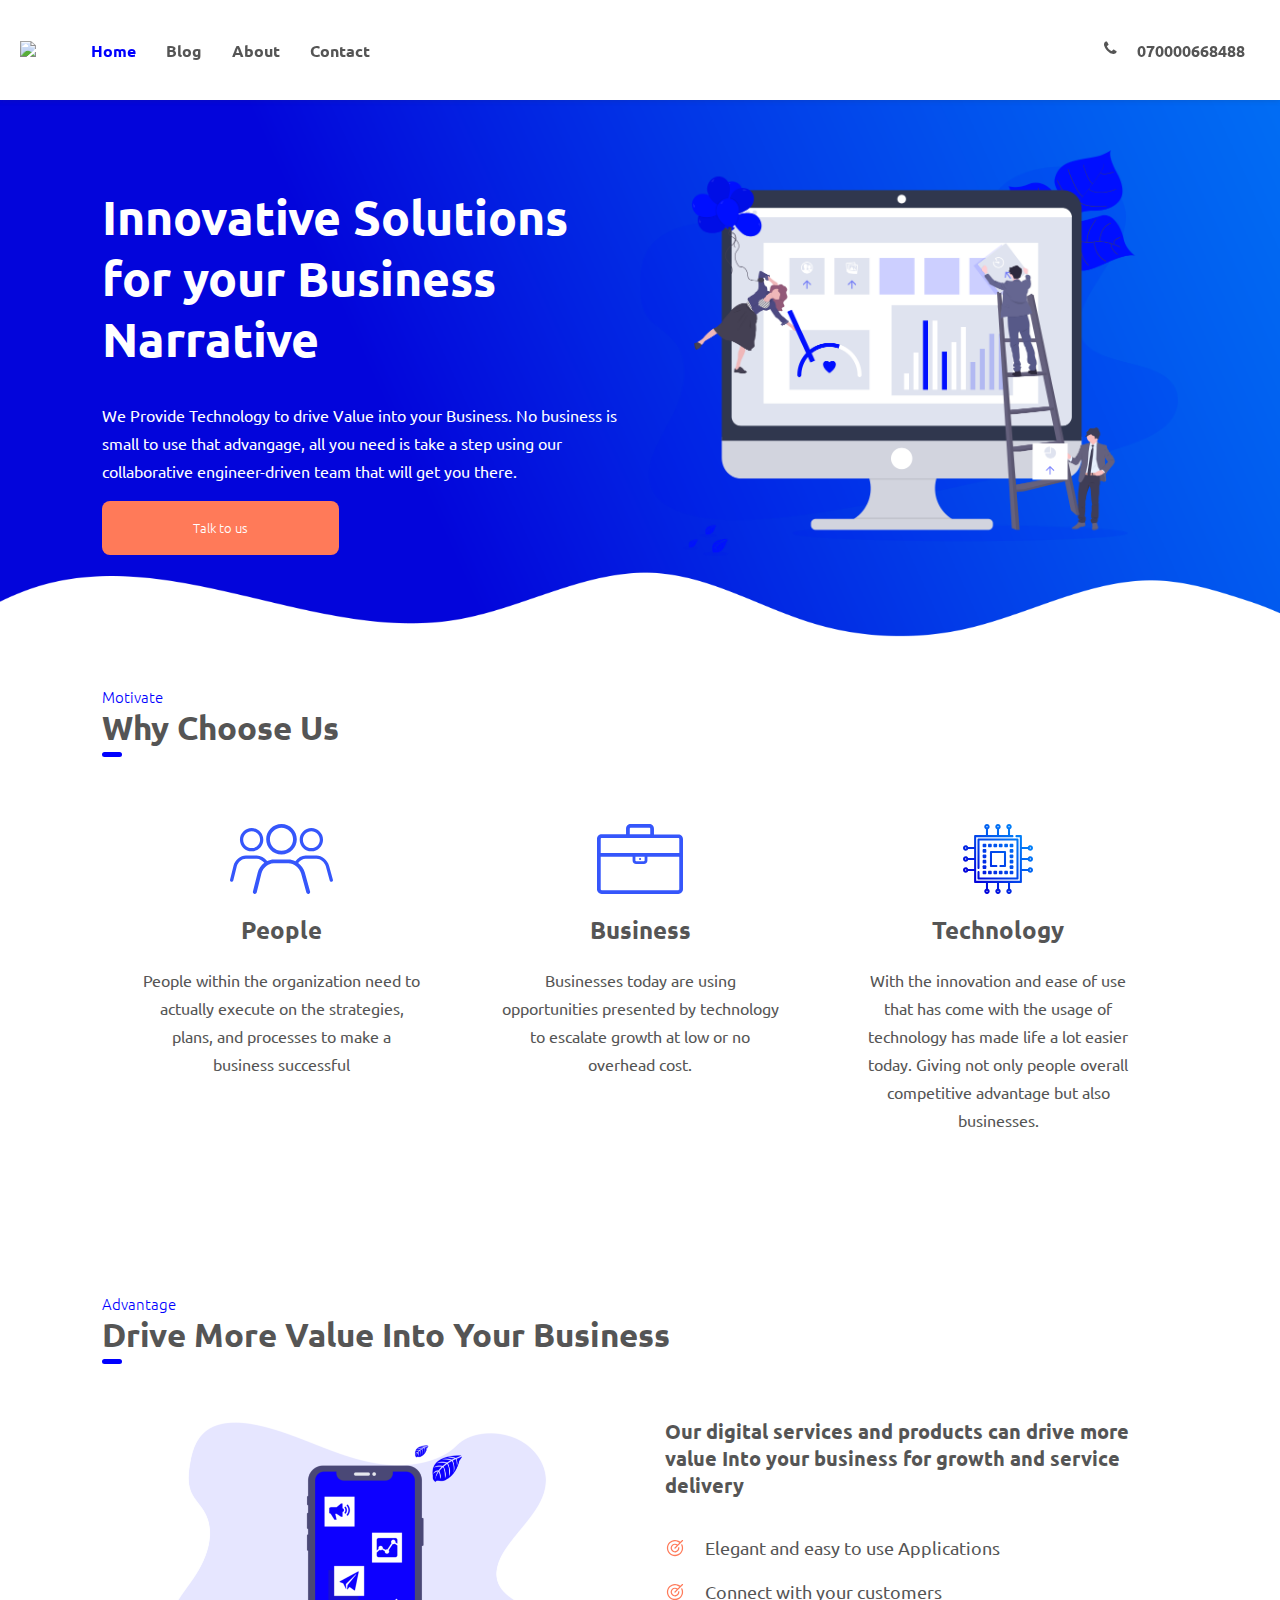
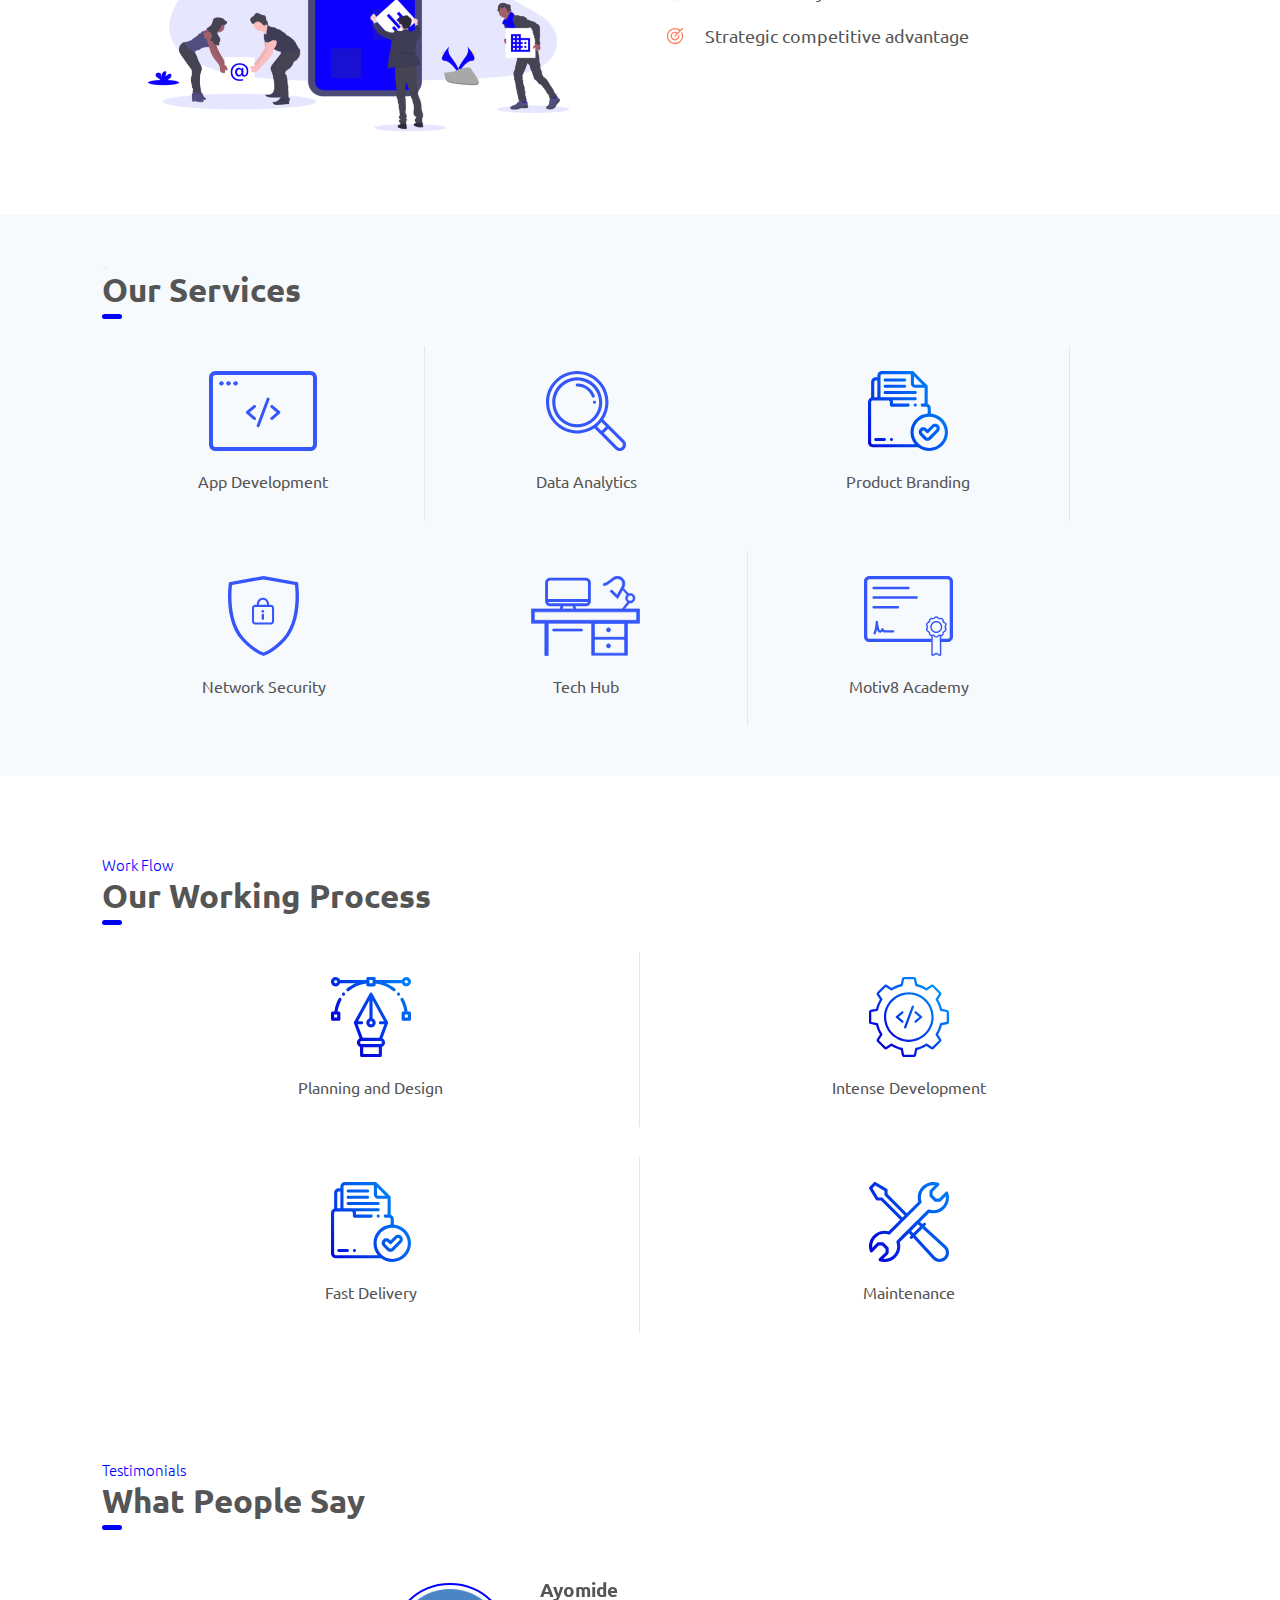
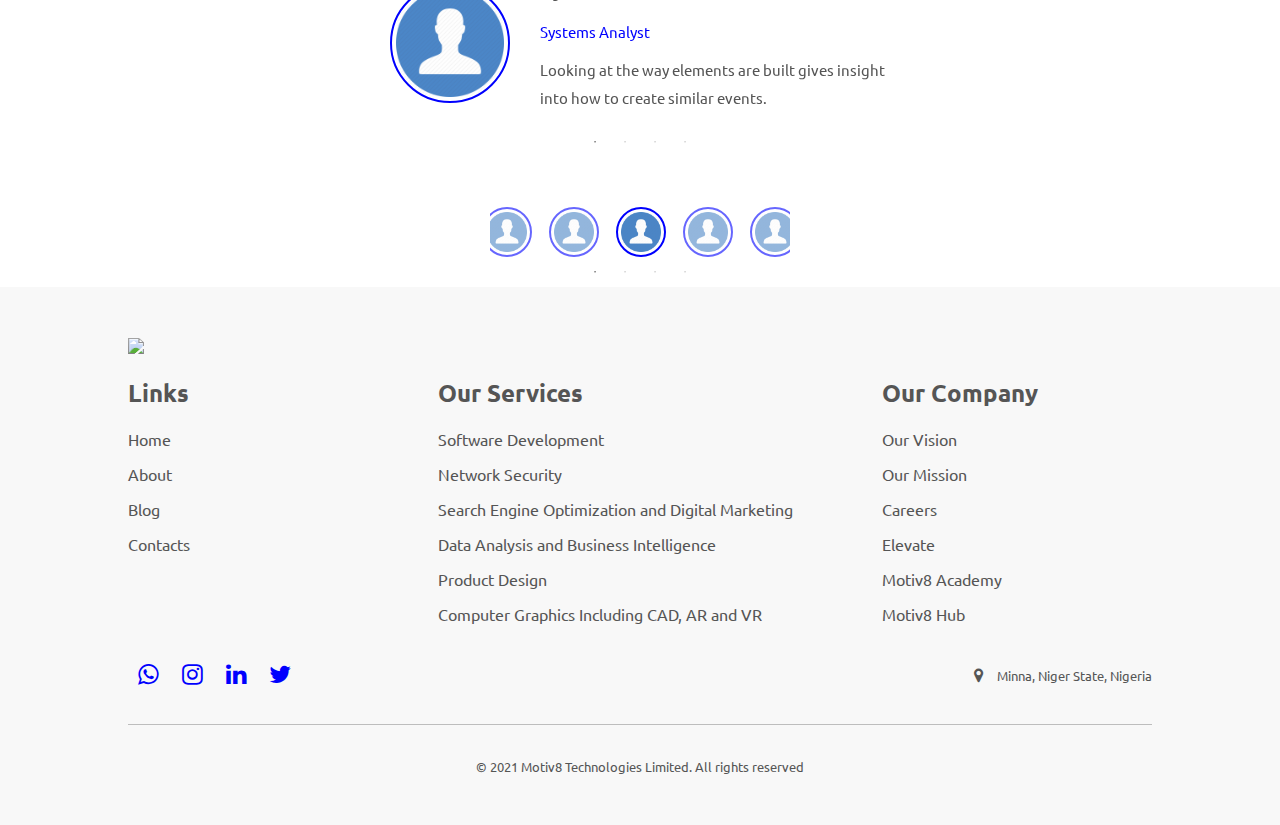
==== pages/index.html @ 8ad99be3 "initial" ====
<!DOCTYPE html>
<html lang="en">
  <head>
    <meta charset="UTF-8" />
    <meta http-equiv="X-UA-Compatible" content="IE=edge" />
    <meta name="viewport" content="width=device-width, initial-scale=1.0" />
    <title>Motiv8 Technologies Limited</title>
    <link type="text/css" href="../assets/css/styles.css" rel="stylesheet" />
    <link type="text/css" href="../assets/css/button.css" rel="stylesheet" />
    <link type="text/css" href="../assets/css/about.css" rel="stylesheet" />
    <link type="text/css" href="../assets/css/header.css" rel="stylesheet" />
    <link type="text/css" href="../assets/css/footer.css" rel="stylesheet" />
    <link type="text/css" href="../assets/css/home.css" rel="stylesheet" />
    <link
      type="text/css"
      href="../assets/css/font-awesome.min.css"
      rel="stylesheet"
    />

    <link rel="stylesheet" type="text/css" href="../assets/css/slick.css" />
    <link
      rel="stylesheet"
      type="text/css"
      href="../assets/css/slick-theme.css"
    />

    <script src="../assets/js/jquery.min.js"></script>
    <script src="../assets/js/owl.carousel.min.js"></script>
    <script src="../assets/js/slick.min.js"></script>
  </head>
  <body>
    <div id="main">
      <header class="header">
        <div class="header__bg__layer"></div>
        <div class="header__body">
          <div>
            <a href="./index.html"
              ><img src="../assets/img/motiv8 logo.svg"
            /></a>
          </div>

          <div class="header__ham" onclick="toggleanimate()">
            <div class="nav-bar"></div>
            <div class="nav-bar"></div>
            <div class="nav-bar"></div>
          </div>

          <div class="header__nav">
            <a href="index.html" class="header__active"><div>Home</div></a>
            <a href="blog.html"><div>Blog</div></a>
            <a href="about.html"> <div>About</div></a>
            <a href="contact.html"><div>Contact</div></a>

            <div class="header__phone__number__wrap">
              <i class="fa fa-phone" aria-hidden="true"></i>
              <a href="callto:+23470000668488">070000668488</a>
            </div>
          </div>
        </div>
      </header>
      <div class="back-drop" onclick="toggleanimate()"></div>
      <!-- landing page -->

      <section class="home__hero__wrap">
        <div class="home__hero__text">
          <h1>Innovative Solutions for your Business Narrative</h1>
          <p>
            We Provide Technology to drive Value into your Business. No business
            is small to use that advangage, all you need is take a step using
            our collaborative engineer-driven team that will get you there.
          </p>
          <button class="home__hero__button">Talk to us</button>
        </div>
        <div class="home__hero__image__wrap">
          <img src="../assets/img/top-hero.png" />
        </div>
      </section>

      <!-- why choose us -->
      <section class="home__choose__us__wrap">
        <div class="choose-us-head">
          <h2>Why Choose Us</h2>
        </div>
        <div class="home__choose__us__body">
          <div class="home__choose__us__item">
            <img src="../assets/img/people-icon.svg" />

            <div>
              <h2>People</h2>
              <p>
                People within the organization need to actually execute on the
                strategies, plans, and processes to make a business successful
              </p>
            </div>
          </div>

          <div class="home__choose__us__item">
            <img src="../assets/img/business-icon.svg" />

            <div>
              <h2>Business</h2>
              <p>
                Businesses today are using opportunities presented by technology
                to escalate growth at low or no overhead cost.
              </p>
            </div>
          </div>

          <div class="home__choose__us__item">
            <img src="../assets/img/tech-icon.svg" />

            <div>
              <h2>Technology</h2>
              <p>
                With the innovation and ease of use that has come with the usage
                of technology has made life a lot easier today. Giving not only
                people overall competitive advantage but also businesses.
              </p>
            </div>
          </div>
        </div>
      </section>

      <!-- Rapid Production -->
      <section class="home__section home__more__value__wrap">
        <div class="title__bordered home__more__value__header">
          <h2>Drive More Value Into Your Business</h2>
        </div>
        <div class="home__more__value__body">
          <div class="home__more__value__hero">
            <img src="../assets/img/more-value.png" />
          </div>

          <div class="home__more__value__content">
            <h4>
              Our digital services and products can drive more value Into your
              business for growth and service delivery
            </h4>

            <div class="home__more__value__content__item">
              <img src="../assets/img/mark-icon.svg" />
              <p>Elegant and easy to use Applications</p>
            </div>

            <div class="home__more__value__content__item">
              <img src="../assets/img/mark-icon.svg" />
              <p>Connect with your customers</p>
            </div>

            <div class="home__more__value__content__item">
              <img src="../assets/img/mark-icon.svg" />
              <p>
                Strategic competitive advantage
                <!--for your business-->
              </p>
            </div>
          </div>
        </div>
      </section>

      <!--Our Services -->
      <section class="home__section home__service">
        <div class="title__bordered home__service__header">
          <h2>Our Services</h2>
        </div>

        <div class="home__service__body">
          <div class="home__service__item">
            <img src="../assets/img/software-icon.svg" alt="design" />
            <p>App Development</p>
          </div>
          <div class="home__service__item">
            <img src="../assets/img/analytics-icon.svg" alt="design" />
            <p>Data Analytics</p>
          </div>

          <div class="home__service__item">
            <img src="../assets/img/result.svg" alt="design" />
            <p>Product Branding</p>
          </div>
          <div class="home__service__item">
            <img src="../assets/img/network.svg" alt="design" />
            <p>Network Security</p>
          </div>

          <div class="home__service__item">
            <img src="../assets/img/hub.svg" alt="design" />
            <p>Tech Hub</p>
          </div>
          <div class="home__service__item">
            <img src="../assets/img/motiv8-academy.svg" alt="design" />
            <p>Motiv8 Academy</p>
          </div>
        </div>
      </section>

      <section class="home__section">
        <div class="wrk-proc-head">
          <h2>Our Working Process</h2>
        </div>
        <div class="home__section__work__process__body">
          <div class="home__section__work__process__item">
            <img src="../assets/img/design-icon.svg" alt="design" />
            <p>Planning and Design</p>
          </div>
          <div class="home__section__work__process__item">
            <img src="../assets/img/dev-icon.svg" alt="design" />
            <p>Intense Development</p>
          </div>
          <div class="home__section__work__process__item">
            <img src="../assets/img/result.svg" alt="design" />
            <p>Fast Delivery</p>
          </div>
          <div class="home__section__work__process__item">
            <img src="../assets/img/tools.svg" alt="design" />
            <p>Maintenance</p>
          </div>
        </div>
      </section>

      <section class="home__section">
        <div class="test-head">
          <h2>What People Say</h2>
        </div>
        <div class="slick-class">
          <div>
            <div class="home__people__item">
              <div class="home__people__item__img__wrap">
                <img src="../assets/img/user.jpg" />
              </div>
              <div>
                <h3>Ayomide</h3>
                <span>Systems Analyst</span>
                <p>
                  Looking at the way elements are built gives insight into how
                  to create similar events.
                </p>
              </div>
            </div>
          </div>
          <div>
            <div class="home__people__item">
              <div class="home__people__item__img__wrap">
                <img src="../assets/img/user.jpg" />
              </div>
              <div>
                <h3>Abubakar</h3>
                <span>Business Analyst</span>
                <p>
                  Looking at the way elements are built gives insight into how
                  to create similar events.
                </p>
              </div>
            </div>
          </div>
          <div>
            <div class="home__people__item">
              <div class="home__people__item__img__wrap">
                <img src="../assets/img/user.jpg" />
              </div>
              <div>
                <h3>Oluwatosin</h3>
                <span>UI/UX Designer</span>
                <p>
                  Looking at the way elements are built gives insight into how
                  to create similar events.
                </p>
              </div>
            </div>
          </div>
          <div>
            <div class="home__people__item">
              <div class="home__people__item__img__wrap">
                <img src="../assets/img/user.jpg" />
              </div>
              <div>
                <h3>Ola</h3>
                <span>Web Designer</span>
                <p>
                  Looking at the way elements are built gives insight into how
                  to create similar events.
                </p>
              </div>
            </div>
          </div>
        </div>
      </section>
      <section class="home__people__item__nav">
        <div class="slick-nav">
          <div>
            <div class="home__people__item__img__wrap__nav">
              <img src="../assets/img/user.jpg" />
            </div>
          </div>
          <div>
            <div class="home__people__item__img__wrap__nav">
              <img src="../assets/img/user.jpg" />
            </div>
          </div>
          <div>
            <div class="home__people__item__img__wrap__nav">
              <img src="../assets/img/user.jpg" />
            </div>
          </div>
          <div>
            <div class="home__people__item__img__wrap__nav">
              <img src="../assets/img/user.jpg" />
            </div>
          </div>
        </div>
      </section>

      <footer class="footer">
        <section class="footer__section_one">
          <div>
            <img src="../assets/img/motiv8 logo.svg" />
          </div>
          <div class="footer__links__wrap">
            <div>
              <h3 class="title__three">Links</h3>
              <ul class="footer__links__list">
                <li><a href="./index.html">Home</a></li>
                <li><a href="./about.html">About</a></li>
                <li><a href="./blog.html">Blog</a></li>
                <li><a href="./contact.html">Contacts</a></li>
              </ul>
              <!-- <div class="link-icn">
              <img src="../assets/img/down.svg" alt="" />
            </div> -->
            </div>

            <div>
              <h3 class="title__three">Our Services</h3>
              <ul class="footer__links__list">
                <li><a href="#">Software Development</a></li>
                <li><a href="#">Network Security</a></li>
                <li>
                  <a href="#"
                    >Search Engine Optimization and Digital Marketing</a
                  >
                </li>
                <li><a href="#">Data Analysis and Business Intelligence</a></li>
                <li><a href="#">Product Design</a></li>
                <li>
                  <a href="#">Computer Graphics Including CAD, AR and VR</a>
                </li>
              </ul>
              <!-- <div class="link-icn">
              <img src="../assets/img/down.svg" alt="" />
            </div> -->
            </div>

            <div>
              <h3 class="title__three">Our Company</h3>
              <ul class="footer__links__list">
                <li><a href="./vision.html">Our Vision</a></li>
                <li><a href="./mission.html">Our Mission</a></li>
                <li><a href="./career.html">Careers</a></li>
                <li><a href="./elevate.html">Elevate</a></li>
                <li><a href="./academy.html">Motiv8 Academy</a></li>
                <li><a href="./hub.html">Motiv8 Hub</a></li>
              </ul>
              <!-- <div class="link-icn">
              <img src="../assets/img/down.svg" alt="" />
            </div> -->
            </div>
          </div>
          <div class="footer__social__location">
            <!-- social -->
            <div class="footer__social__link__wrap">
              <div class="footer__social__btn">
                <a href="#">
                  <button>
                    <i class="fa fa-whatsapp"></i>
                  </button>
                </a>
                <a href="#">
                  <button>
                    <i class="fa fa-instagram"></i>
                  </button>
                </a>
                <a href="#">
                  <button>
                    <i class="fa fa-linkedin"></i>
                  </button>
                </a>
                <a href="#">
                  <button>
                    <i class="fa fa-twitter"></i>
                  </button>
                </a>
              </div>
            </div>

            <!-- loc function -->
            <div class="footer__location">
              <a href="https://bit.ly/3xR0Ljl" target="_blank">
                <i class="fa fa-map-marker" aria-hidden="true"></i>

                <small>Minna, Niger State, Nigeria</small>
              </a>
            </div>
          </div>
        </section>

        <section class="footer__section__two">
          <div class="footer__copyright">
            <small>
              &copy 2021 Motiv8 Technologies Limited. All rights reserved
            </small>
          </div>
        </section>
      </footer>
    </div>
  </body>
  <script language="javascript" src="../assets/js/hamnav.js"></script>

  <script type="text/javascript">
    $(document).ready(function () {
      $(".slick-class").slick({
        dots: true,
        infinite: true,
        speed: 500,
        fade: true,
        cssEase: "linear",
      });
      $(".slick-nav").slick({
        slidesToShow: 3,
        slidesToScroll: 1,
        asNavFor: ".slick-class",
        dots: true,
        centerMode: true,
        focusOnSelect: true,
      });
    });
  </script>
</html>
---- assets/css/styles.css ----
@import url('https://fonts.googleapis.com/css?family=Ubuntu');
:root {
  --color-primary: #0000fe;
  --color-white: #ffffff;
  --color-light: #bdbdbd;
  --text-color-primary: #555;
  --text-color-dark-tint: #586069;
  --footer-bg: #f8f8f8;
  --color-black: #000000;
  --color-border: #e6e6e6;
}

* {
  box-sizing: border-box;
  font-family: Ubuntu;
}

html,
body {
  margin: 0px;
  padding: 0px;
  color: var(--text-color-primary);
}

/* header */


.site-id img {
  cursor: pointer;
}

.nav-bar {
  width: 30px;
  height: 5px;
  background-color: #0000fe;
  border-radius: 3px;
  padding: 0px;
  margin: 0px;
  margin: auto;
  display: block;
  cursor: pointer;
  position: relative;
  transition: all 500ms;
}

/* Hamburger menu */
.nav-bar:nth-child(1) {
  top: 6px;
}

.nav-bar:nth-child(2) {
  top: 13px;
}

.nav-bar:nth-child(3) {
  top: 20px;
}

/* Animation */

/* primary navigation */

.back-drop {
  position: fixed;
  background: rgba(0, 0, 0, 0.4);

  left: 0;
  width: 100%;
  height: 100%;
  z-index: 2;
  display: none;
  top: 330px;
}

.nav ul {
  /* width: 340px; */
  /* height: 80%; */
  /* text-decoration: none; */
  /* list-style-type: none; */
  border: 1px solid #0000fe;
  margin: auto;
  padding: 0px;
  font-size: 1.8rem;
  display: flex;
  flex-direction: column;
}

.nav ul li {
  /* width: 80%; */
  /* height: 80%; */
  text-decoration: none;
  list-style-type: none;
  /* margin: 20px; */
  border: 1px solid #00fe22;
  margin-bottom: 20px;
}

.nav ul li::before {
  content: ".";
  /* width: 3px; */
  /* height: 3px; */
  /* border: 1px solid #0000FE; */
  /* border-radius: 50%; */
  color: #0000fe;
  background-color: #0000ee;
  margin-right: 15px;
}

.nav ul li a {
  text-decoration: none;
  padding: 0px;
  margin: 0px;
  color: #333335;
}

.nav ul li a:hover {
  color: #0000fe;
}

/* landing-page */
.landing-page {
  width: 100%;
  height: auto;
  /* border: 1px solid red; */
  margin-bottom: 60px;
}

.landing-text {
  width: 100%;
  height: 150px;
  /* border: 1px solid red; */
  margin-top: 100px;
  margin-bottom: 100px;
  text-align: center;
}

.landing-text h1 {
  font-size: 1.65rem;
}

.landing-text h2 {
  font-size: 0.975rem;
  font-weight: 100;
  margin-top: 40px;
}


/* Why choose us */
/* Ancestral styles */
.choose-us-head h2::before,
.wrk-proc-head h2::before,
.test-head h2::before {
  content: "Motivate";
  color: #0000fe;
  font-size: 15px;
  font-weight: 150;
  margin-top: 3px;
  display: block;
}

.test-head h2::before {
  content: "Testimonials";
  color: #0000fe;
  font-size: 15px;
  font-weight: 150;
  margin-top: 3px;
  display: block;
}

.wrk-proc-head h2::before {
  content: "Work Flow";
  color: #0000fe;
  font-size: 15px;
  font-weight: 150;
  margin-top: 3px;
  display: block;
}
.home__portfolio__wrap h2::before {
  content: "Proof";
  color: #0000fe;
  font-size: 15px;
  font-weight: 150;
  margin-top: 3px;
  display: block;
}

/* choose us head h2 */
.choose-us-head h2,
.title__bordered h2, 
.test-head h2, 
.wrk-proc-head h2{
    font-size: 33px;
}


/* Our Blogs---> */
.choose-us-head h2::after,
.our-blog-head h2:after {
  content: " ";
  background: #0000fe;
  width: 20px;
  height: 5px;
  border-radius: 3px;
  margin-top: 3px;
  display: block;
}

.choose-us-body {
  width: 100%;
  border: 1px solid red;
  margin: auto;
}

.people,
.business,
.tech {
  width: 100%;
  height: 80px;
  /* border: 1px solid red; */
  margin: auto;
  margin-bottom: 20px;
}

.tech {
  margin-bottom: 0px;
}

.people-icon,
.business-icon,
.tech-icon {
  width: 80px;
  height: 100%;
  /* border: 1px solid red; */
  float: left;
}

.people-icon img,
.tech-icon img {
  margin: 20px 10px;
}

.business-icon img {
  margin: 17px 10px;
}

.tech-icon img {
  margin: 12px 12px;
}

.people-text,
.business-text,
.tech-text {
  width: 240px;
  height: 100%;
  /* border: 1px solid red; */
  float: right;
}

.people-text h2,
.business-text h2,
.tech-text h2 {
  margin: 0px;
  padding: 0px;
  font-size: 14.5px;
}

.people-text p,
.business-text p,
.tech-text p {
  margin: 0px;
  padding: 0px;
  font-size: 11px;
  line-height: 1.5em;
  margin-top: 5px;
}

/* Rapid Production */
.rpd-prod {
  width: 340px;
  /* height: 340px; */
  /* border: 1px solid red; */
  margin: 30px auto;
}

.rpd-prod-head {
  width: 100%;
  /* border: 1px solid red; */
  margin: auto;
}

.rpd-prod-head h2::after {
  content: " ";
  background: #0000fe;
  width: 20px;
  height: 5px;
  border-radius: 3px;
  margin-top: 3px;
  display: block;
}

.rpd-prod-body {
  width: 284px;
  height: 120px;
  /* border: 1px solid red; */
  margin: auto;
}

.rpd-prod-body h2 {
  font-weight: 100;
  font-size: 11.5px;
  margin-top: 0px;
  line-height: 1.5em;
}

.rpd-prod-body-txt {
  /* border: 1px solid red; */
  margin-bottom: 10px;
}

.rpd-prod-body-icn {
  width: 13px;
  height: 13px;
  float: left;
  margin-right: 10px;
}

.rpd-prod-body p {
  font-weight: 100;
  font-size: 11.5px;
  margin: 0px;
  line-height: 1.5em;
}

.rpd-prod button {
  width: 100px;
  height: 35px;
  background-color: #000fff;
  color: white;
  border: none;
  border-radius: 3px;
  margin: 20px 26px;
  box-shadow: 2px 2px 10px #0011ff61;
  cursor: pointer;
}

.rpd-prod button:hover {
  background-color: #09128e;
  color: white;
}



/* Our working process */
.wrk-proc {
  width: 340px;
  /* height: 340px; */
  /* border: 1px solid red; */
  margin: 30px auto;
}

.wrk-proc-head {
  width: 100%;
  /* border: 1px solid red; */
  margin: auto;
}

.wrk-proc-head h2::after {
  content: " ";
  background: #0000fe;
  width: 20px;
  height: 5px;
  border-radius: 3px;
  margin-top: 3px;
  display: block;
}

.wrk-proc-icn-box {
  width: 280px;
  height: 190px;
  /* border: 1px solid red; */
  margin: auto;
}

.wrk-proc-icn-box-up {
  width: 100%;
  height: 80px;
  /* border: 1px solid red; */
  margin: auto;
  margin-bottom: 20px;
}

.wpibu-left,
.wpibu-right {
  width: 80px;
  /* height: 80px; */
  /* border: 1px solid red; */
  float: left;
}

.wpibu-right {
  float: right;
}

.wpibu-left img,
.wpibu-right img {
  display: block;
  margin: 0px auto;
}

.wpibu-left h2,
.wpibu-right h2 {
  font-size: 8px;
  font-weight: 100;
  text-align: center;
}


/*testimonials */
.test {
  width: 340px;
  /* height: 340px; */
  /* border: 1px solid greenyellow; */
  margin: 30px auto;
}

.test-head {
  width: 100%;
  /* border: 1px solid red; */
  margin: auto;
}

.test-head h2::after {
  content: " ";
  background: #0000fe;
  width: 20px;
  height: 5px;
  border-radius: 3px;
  margin-top: 3px;
  display: block;
}

.test-container {
  width: 100%;
  /* height: 100%; */
  /* border: 1px solid red; */
  margin: auto;
}

.test-box {
  width: 320px;
  height: auto;
  /* border: 1px solid red; */
  padding: 10px;
  margin: auto;
  margin-bottom: 15px;
  box-shadow: 0.5px 0.5px 2px #ddd9d9, -0.5px -0.5px 2px #ddd9d9;
  overflow: hidden;
}

.test-img {
  width: 40px;
  height: 40px;
  box-shadow: inset 2px 2px 3px #ddd9d9, inset -2px -2px 3px #ddd9d9;
  border: 1.5px solid #0000fe;
  border-radius: 50%;
  /* margin: auto; */
  float: left;
  background-image: url("img/user.jpg");
  background-repeat: no-repeat;
}

.test-text {
  width: 240px;
  height: 60px;
  /* border: 1px solid red; */
  position: relative;
  left: 10px;
  overflow: hidden;
  transition: all 500ms;
  margin-top: 5px;
}

.test-text.open {
  /* transition-duration: 1000ms ; */
  height: auto;
}

.test-text h3,
.test-text h1 {
  margin: 0;
  padding: 0;
}

.test-text h3 {
  font-size: 15px;
}

.test-text h1 {
  color: #5a96ff;
  font-size: 8px;
  margin-top: 5px;
  font-weight: lighter;
}

.test-text p {
  font-size: 12px;
  line-height: 1rem;
}

.test-toggle {
  width: 20px;
  height: 20px;
  /* border: 1px solid red; */
  border-radius: 5px;
  position: relative;
  top: -24px;
  left: 305px;
  cursor: pointer;
}

.test-toggle img {
  margin: auto 3px;
}

/* Blogs */
.blog-container {
  width: 340px;
  height: auto;
  /* border: 1px solid red; */
  margin: auto;
}

.blog-box {
  width: 336px;
  height: 420px;
  /* border: 0.2px solid #0000fe48; */
  margin-bottom: 20px;
  /* padding: 20px; */
  border-radius: 3px;
  box-shadow: 0.5px 0.5px 2px #ddd9d9, -0.5px -0.5px 2px #ddd9d9;
  cursor: pointer;
}

.blog-image {
  width: 100%;
  height: 190px;
  /* border: 1px solid tomato; */
}

.blog-text {
  width: auto;
  height: auto;
  /* border: 1px solid red; */
  margin: 10px;
}

.blog-text h1 {
  font-size: 18px;
  margin-top: 0px;
}

/* footer */
#footer {
  width: 100%;
  height: 351px;
  background-color: #f8f8f8;
}

.foot-head {
  width: 340px;
  height: 60px;
  /* border: 1px solid red; */
  margin: auto;
}

.foot-body {
  width: 340px;
  /* height: 60px; */
  /* border: 1px solid red; */
  margin: auto;
}

.loc-box {
  height: 30px;
  /* border: 1px solid red; */
  margin-bottom: 10px;
}

.loc-icn {
  width: 15px;
  height: 15px;
  /* border: 1px solid red; */
  margin: 8px 20px;
  float: left;
}

.loc-icn img {
  display: block;
  margin: 2px auto;
}

.loc-box p {
  height: auto;
  font-size: 10px;
  margin: 0;
  padding: 0;
  margin-top: 8px;
  margin-left: 50px;
}

.link,
.serv,
.comp {
  width: 340px;
  height: 35px;
  /* border: 1px solid red; */
  margin: 10px auto;
  overflow: hidden;
  cursor: pointer;
  transition: all 400ms ease-out;
  border-bottom: 0.5px solid #0011ff44;
}

.toggleopen {
  height: 153px;
}

.compopen {
  height: 150px;
}

.servopen {
  height: 200px;
}

.link ul,
.serv ul,
.comp ul {
  margin: 0;
  padding: 0;
  float: left;
  /* border: 1px solid red; */
}

.link ul li,
.serv ul li,
.comp ul li {
  font-size: 11px;
  list-style-type: none;
  margin: 10px 0;
}

.link ul li:nth-child(1),
.serv ul li:nth-child(1),
.comp ul li:nth-child(1) {
  font-weight: bold;
  font-size: 15px;
}

.link-icn,
.serv-icn,
.comp-icn {
  width: 15px;
  height: 15px;
  /* border: 1px solid red; */
  float: right;
  margin: 10px 5px;
}

.link-icn img,
.serv-icn img,
.comp-icn img {
  display: block;
  margin: 2px auto;
}

/* social */

.social-links {
  width: 340px;
  /* border: 1px solid red; */
  margin: auto;
}

.social {
  width: 136px;
  /* border: 1px solid #0000FE; */
  display: flex;
  flex-direction: row;
  justify-content: space-between;
  /* margin: ; */
  /* position: relative;
    top: 180px;
    left: -113px; */
}

.gps {
  width: 340px;
  height: 20px;
  /* border: 1px solid red; */
  margin: 10px auto;
  /* margin-top: 10px; */
}

.gps a {
  text-decoration: none;
  color: #333335;
  display: block;
  /* margin: 10px 0px; */
}

.gps-icon {
  width: auto;
  height: auto;
  /* border: 1px solid red; */
  margin-right: 15px;
  float: left;
}

.gps h1 {
  font-size: 12px;
  font-weight: 100;
  /* border: 1px solid red; */
  margin: 0;
  padding: 0;
  display: block;
}

.copyrgt {
  width: 340px;
  /* border: 1px solid red; */
  margin: auto;
  margin-top: 10px;
}

.copyrgt h1 {
  font-size: 10px;
  font-weight: 100;
  margin: 0;
  padding: 0;
}

.title__one {
  color: #0000ee;
  text-align: center;
  font-weight: 500;
  font-size: 32px;
}

.title__two {
  font-weight: 500;
  font-size: 28px;
  margin: 0;
}

.title__two__border {
  width: 35px;
  background-color: #0000ee;
  height: 5px;
  border-radius: 3px;
  margin-left: 3px;
}

.title__three {
  font-weight: 700;
  font-size: 24px;
  margin: 0;
  color: var(--text-color-primary);
}

p {
  line-height: 28px !important;
  color: var(--text-color-primary);
}
.title__bordered h2, .test-head h2{
    font-size: 33px;
}

.title__bordered h2:after {
  content: " ";
  background: #0000fe;
  width: 20px;
  height: 5px;
  border-radius: 3px;
  margin-top: 3px;
  display: block;
}

.input {
  padding: 15px 10px;
  border: none;
  border-bottom: 1px solid var(--color-light);
  outline: none;
  font-size: 16px;
  display: block;
  width: 100%;
}

.input:focus {
  border-width: 2px;
  border-color: var(--color-primary);
}
---- assets/css/button.css ----
.button {
  padding: 0px 35px;
  height: 40px;
  color: #ffffff;
  font-size: 16px;
  font-weight: 500;
  background-color: #0000fe;
  box-shadow: 2px 2px 15px rgba(0, 0, 254, 0.2);
  font-family: inherit;
  border-radius: 5px;
  border: none;
  outline: none;
  cursor: pointer;
}

.button:hover {
  background-color: #01018a;
}
---- assets/css/about.css ----
.about__header {
  height: 460px;
  color: var(--color-white) !important;
  display: flex;
  align-items: center;
  justify-content: center;
}

.header_logo img {
  margin-left: 50px;
  width: 150px;
}

.about__header__content {
  display: flex;
  flex-direction: column;
  align-items: center;
  justify-content: center;
  text-align: center;
  color: var(--color-white) !important;
}

.about__header__content > p {
  color: var(--color-white) !important;
}
.about__detail {
  display: flex;
  flex-direction: column;
  align-items: center;
  text-align: center;
}
.about__team__wrap {
  padding: 60px 20px;
  display: flex;
  align-items: center;
}
.about__team__text_wrap {
  flex: 1;
  margin-right: 10%;
}

.about__illus_wrap {
  flex: 1;
}
.about__illus {
  width: 100%;
}
.about__team__list {
  display: grid;
  background-color: #f7fafd;
  padding: 40px 20px;
}

.about__join__team__section {
  position: relative;
  display: flex;
  align-items: center;
  justify-content: center;
  height: 400px;
}
.about__join__our__team__layer {
  position: absolute;
  background: url(../img/team-bg.jpg) no-repeat;
  background-position: center;
  width: 100%;
  height: 100%;
  left: 0;
  top: 0;
  z-index: -1;
}
.about__join__our__team__layer::after {
  content: " ";
  background-color: rgba(0, 0, 0, 0.7);
  position: absolute;
  top: 0;
  left: 0;
  height: 100%;
  width: 100%;
}
.about__detail__body {
  background-color: rgba(255, 255, 255, 0.9);
  padding: 50px;
  /* transform: translateY(-100px); */
  box-shadow: 0px -4px 20px rgba(0, 0, 0, 0.15);
  border-radius: 5px;
}
.team__desc {
  margin-bottom: 30px;
}

@media screen and (max-width: 576px) {
  .about__join__team__section {
    padding: 20px;
  }
  .about__detail__body {
    padding: 20px;
  }
  .about__detail__body > h2 {
    margin: 20px 0px;
  }
  .about__team__wrap {
    flex-direction: column-reverse;
  }
  .about__team__text_wrap {
    margin-top: 20px;
  }

  .about__team__list {
    grid-template-columns: repeat(2, 1fr);
    column-gap: 20px;
    row-gap: 20px;
  }
}
@media (min-width: 576.1px) {
  .about__header__content {
    width: 400px;
  }
  .about__team__wrap {
    flex-direction: row;
  }
  .about__team__list {
    grid-template-columns: repeat(4, 1fr);
    column-gap: 20px;
    row-gap: 20px;
  }
}

@media (min-width: 992px) {
  .about__detail__body {
    width: 50%;
    text-align: center;
  }

  .about__team__wrap {
    padding: 60px 80px;
  }

  .about__team__list {
    grid-template-columns: repeat(4, 1fr);
    column-gap: 30px;
    column-gap: 30px;
    padding: 60px 80px;
  }
}
---- assets/css/header.css ----
.header {
  width: 100%;
  height: 100px;
  position: relative;
}

.header__bg__layer {
  position: absolute;
  top: 0;
  left: 0;
  width: 100%;
  /* border: 1px solid red; */
  background: url(../img/bg-02.png);
  background-repeat: no-repeat;
  height: 650px;
  z-index: -1;
  background-position: bottom;
  background-size: cover;
}

.header__bg__layer__contact {
  position: absolute;
  top: 0;
  left: 0;
  width: 100%;
  background: url(../img/contact-us.jpg);
  height: 500px;
  z-index: -1;
}

.header__bg__layer__contact::after {
  content: " ";
  background-color: rgba(0, 0, 0, 0.7);
  width: 100%;
  height: 100%;
  position: absolute;
  top: 0;
  left: 0;
  z-index: 1;
}
.header__bg__layer__about {
  position: absolute;
  top: 0;
  left: 0;
  width: 100%;
  background: url(../img/about-us.png);
  height: 500px;
  z-index: -1;
}

.header__bg__layer__about::after {
  content: " ";
  background-color: rgba(0, 0, 0, 0.7);
  width: 100%;
  height: 100%;
  position: absolute;
  top: 0;
  left: 0;
  z-index: 1;
}
.header__bg__layer__blog {
  position: absolute;
  top: 0;
  left: 0;
  width: 100%;
  background: url(../img/blog.jpg) center;
  background-size: cover;
  height: 500px;
  z-index: -1;
}

.header__bg__layer__blog::after {
  content: " ";
  background-color: rgba(0, 0, 0, 0.7);
  width: 100%;
  height: 100%;
  position: absolute;
  top: 0;
  left: 0;
  z-index: 1;
}
.header__body {
  width: 100%;
  height: 100px;
  box-shadow: 0px 1px 5px #33333528;
  display: flex;
  align-items: center;
  justify-content: space-between;
  padding: 0px 20px;
  box-sizing: border-box;
  position: fixed;
  z-index: 2;
  top: 0;
  background: #ffffff;
  box-shadow: 0px 1px 5px #33333528;
}

.header__phone__number__wrap {
  display: flex;
  flex: 1;
  justify-content: flex-end;
}
.header__phone__number__wrap > :first-child {
  margin-right: 20px;
}
.header__nav {
}
.header__active {
  color: var(--color-primary);
}

@media (max-width: 767.99px) {
  .header__body {
    height: 80px;
    display: flex;
    justify-content: space-between;
  }

  .header__ham {
    width: 40px;
    height: 40px;
  }

  .header__ham.active .nav-bar:nth-child(1) {
    transform: translateY(0.8rem) rotate(45deg);
    width: 2rem;
  }
  .header__ham.active .nav-bar:nth-child(2) {
    opacity: 0;
  }
  .header__ham.active .nav-bar:nth-child(3) {
    transform: translateY(-0.8rem) rotate(-45deg);
    width: 2rem;
    background-color: #0000fe;
  }

  .header__nav {
    width: 100%;
    background-color: #fffdfd;

    transition: color 200ms ease-in 50ms;
    display: none;
  }

  .header__nav.open {
    transition: color 200ms ease-out 50ms;
    display: block;
    position: absolute;
    right: 0px;
    top: 80px;
    width: 100%;
  }

  .header__nav div {
    height: 50px;
    padding: 0px 20px;
    display: flex;
    align-items: center;
  }
}

@media screen and (max-width: 576px) {
  .header__bg__layer {
    height: 650px;
  }
}

@media (min-width: 576.1px) {
  .header__ham {
    display: none;
  }
  .header__nav {
    display: flex;
    flex: 1;
    margin-left: 40px;
  }
  .header__nav div {
    padding: 0px 15px;
    font-weight: 600;
  }
  .header__nav div a:hover {
    text-decoration: underline;
  }
}

@media (min-width: 992px) {
}
---- assets/css/footer.css ----
.footer {
  background: var(--footer-bg);
  color: var(--color-light) !important;
}

.footer__section_one {
  padding-bottom: 30px;
  border-bottom: 1px solid var(--color-light);
}
.footer__section_one img{
  width: 150px;
  padding-left: -50px;
}
.footer__links__wrap {
  display: grid;
  justify-content: space-between;
  gap: 30px;
}

.footer__links__list {
  list-style-type: none;
  margin: 0;
  padding: 0;
  margin-top: 20px;
  font-size: 14px !important;
}
.footer__links__list li,
a {
  text-decoration: none;
  color: inherit;
  transition: all 0.4s ease-out;
  font-size: 16px;
  color: var(--text-color-primary);
}
.footer__links__list a:hover {
  color: var(--color-black);
  padding-left: 4px;
  text-decoration: underline;
}
.footer__links__list > :not(:last-child) {
  margin-bottom: 15px;
}

.footer__social__location {
  display: flex;
  justify-content: space-between;
  align-items: center;
  margin-top: 30px;
}

.footer__social__link__wrap {
  display: flex;
}

.footer__social__btn a {
  text-decoration: none;
}
.footer__social__btn button {
  width: 40px;
  height: 40px;
  border: none;
  outline: none;
  cursor: pointer;
  border-radius: 20px;
  display: inline-flex;
  align-items: center;
  justify-content: center;
  background-color: transparent;
  transition: all 0.5s;
}

.footer__social__btn a:hover button {
  background-color: var(--color-light);
}

.footer__social__btn i {
  transition: all 0.5s;
  color: var(--color-primary);
  font-size: 24px;
}
.footer__social__btn a:hover i {
  color: var(--color-black);
}

.footer__location {
  display: flex;
  align-items: center;
}

.footer__location > a {
  text-decoration: none;
  transition: all 0.5s;
  fill: var(--text-color-primary);
  color: var(--text-color-primary);
}

.footer__location > a small {
  margin-left: 10px;
}

.footer__location > a:hover {
  color: var(--color-black);
  fill: var(--color-black);
  text-decoration: underline;
}

.footer__section__two {
  padding-top: 30px;
}

.footer__copyright {
  text-align: center;
  color: var(--text-color-primary);
}

@media (max-width: 992px) {
  .footer {
    padding: 40px 30px;
  }
  .footer__links__wrap {
    margin-top: 20px;
    grid-template-columns: repeat(1, 1fr);
  }
  .footer__links__wrap > div {
    margin-bottom: 40px;
  }
  .footer__social__location {
    flex-direction: column;
  }
  .footer__social__location > :first-child {
    margin-bottom: 20px;
  }
}

@media (min-width: 768px) {
  .footer__links__wrap {
    grid-template-columns: 2fr 3fr;
  }

  .footer__social__location {
    flex-direction: row;
  }

  .footer__social__location > :first-child {
    margin-bottom: 0px;
  }
}

@media (min-width: 992px) {
  .footer {
    padding: 50px 10%;
  }
  .footer__links__wrap {
    margin-top: 20px;
    grid-template-columns: 2fr 3fr 2fr;
    gap: 40px;
  }
}
---- assets/css/home.css ----
.home__hero__wrap {
  display: flex;
  padding: 50px 8%;
}
.header_logo img {
  margin-left: 50px;
  width: 150px;
}
.home__hero__text {
  flex: 1;
}
.home__hero__text > h1,
.home__hero__text > p {
  color: var(--color-white);
}

.home__hero__text > h1 {
  font-size: 48px;
}

 .home__hero__button {
  width: 237px;
  height: 54px;
  font-weight: 300;
  color: var(--color-white);
  background-color:#FF7A59;
  /* background: rgb(3,5,219);
  background: linear-gradient(90deg, rgba(3,5,219,1) 35%, rgba(0,156,255,1) 100%);  */
  border-radius: 8px;
  border:none;
  outline:none;

}

.home__hero__image__wrap {
  flex: 1;
}
.home__hero__image__wrap img {
  width: 100%;
}




/* choose us */
.home__choose__us__wrap {
  padding: 50px 8%;
}

.home__choose__us__item {
  display: flex;
  flex-direction: column;
  align-items: center;
  text-align: center;
}
.home__choose__us__item > img {
  height: 70px;
}

/* portfolio */

.home__portfolio__wrap {
  padding: 50px 8%;
}
.home__portfolio__wrap h2{
  font-size: 33px;
}
.home__portfolio__body{
  width: 60vw;
  display: grid;
  grid-template-columns: 1fr 1fr 1fr;
  column-gap:-20px;
}

.home__portfolio__item {
  display: flex;
  flex-direction: column;
  align-items: center;
  text-align: center;
  /* padding: 10px; */
  padding-left: 1px;
  padding-right: 1px;
  padding-bottom: 8px;
}
.home__portfolio__item > img {
  height: 300px;
}





.home__more__value__header > h2 {
  margin-top: 0px;
}

.home__more__value__header::before {
  content: "Advantage";
  color: #0000fe;
  font-size: 15px;
  font-weight: 150;
  margin-top: 3px;
  display: block;
}

.home__more__value__hero > img {
  width: 100%;
}
.home__more__value__content__item {
  display: flex;
  align-items: center;
}
.home__more__value__content__item > img {
  height: 20px;
  margin-right: 20px;
}
.home__more__value__content{

  font-size: 20px;
}

.home__more__value__content__item > p {
  margin: 8px 0px;
  font-size: 18px;
}
.home__section {
  padding: 50px 8%;
}
.home__service {
  background-color: #f7fafd;
}

.home__service__header > h2 {
  margin-top: 0px !important;
}

.home__service__header::before {
  content: "Solutions";
  color: #0000fe;
  font-size: 1px;
  font-weight: 150;
  margin-top: 3px;
  display: block;
}


.home__service__body {
  display: grid;
  grid-template-columns: 30% 30% 30%;
}
.home__service__body > :not(:last-child) {
  border-bottom: 1px solid var(--text-color-dark-tintS);
}
.home__service__item {
  display: flex;
  flex-direction: column;
  align-items: center;
  padding: 25px 0px 10px;
}
.home__service__item > img {
  height: 80px;
}
.home__section__work__process__body {
  display: grid;
  grid-template-columns: 25% 25% 25% 25%;
}

.home__section__work__process__item {
  display: flex;
  align-items: center;
  flex-direction: column;
  padding: 25px 0px 10px;
}
.home__section__work__process__item > img {
  height: 80px;
}
.home__people__item {
  display: flex;
  align-items: center;
  flex-direction: column;
  text-align: center;
  max-width: 500px;
  margin: auto;
}
.home__people__item span {
  color: var(--color-primary);
  font-size: 15px;
}
.home__people__item p {
  font-size: 15px;
}
.home__people__item__img__wrap {
  width: 120px;
  height: 120px;
  border-radius: 60px;
  overflow: hidden;
  border: 2px solid var(--color-primary);
  padding: 4px;
  margin: auto;
}

.home__people__item__img__wrap > img {
  height: 100%;
  width: 100%;
  object-fit: cover;
}
.home__people__item__img__wrap__nav {
  width: 50px;
  height: 50px;
  border-radius: 25px;
  overflow: hidden;
  border: 2px solid var(--color-primary);
  padding: 3px;
  margin: auto;
}
.home__people__item__img__wrap__nav > img {
  height: 100%;
  width: 100%;
  object-fit: cover;
}
.home__people__item__nav {
  max-width: 300px;
  width: 100%;
  margin: auto;
  overflow: hidden;
}
.home__people__item__nav .slick-slide {
  opacity: 0.6;
}
.home__people__item__nav .slick-current {
  opacity: 1;
}
@media screen and (max-width: 576px) {
  .home__hero__wrap {
    flex-direction: column;
    padding: 30px;
    text-align: center;
  }
 
  .home__hero__text > h1 {
    font-size: 36px;
  }
  .home__hero__image__wrap{
    margin-top:30px
  }
  .home__choose__us__body > :not(:last-child) {
    border-bottom: 2px solid var(--footer-bg);
    margin-bottom: 40px;
    padding-bottom: 20px;
  }
  .home__more__value__wrap {
    padding: 30px;
  }
  .home__service__body {
    grid-template-columns: 1fr;
  }
  .home__service__body > :not(:last-child) {
    border-bottom: 1px solid var(--color-border);
  }
  .home__section__work__process {
    grid-template-columns: 1fr;
  }
  .home__section__work__process__body > :not(:last-child) {
    border-bottom: 1px solid var(--color-border);
  }
}

@media screen and (min-width: 577px) {
.home__hero__wrap{
  align-items: center;
}
  .home__choose__us__body {
    display: flex;
  }
  .home__choose__us__item {
    padding: 40px;
    flex: 1;
  }
  .home__more__value__wrap {
    padding: 50px 8%;
  }
  .home__more__value__body {
    display: flex;
  }
  .home__more__value__hero {
    flex: 1;
    margin-right: 50px;
  }
  .home__more__value__content {
    flex: 1;
  }
  .home__service__body {
    row-gap: 30px;
  }
  .home__service__body > :nth-of-type(odd) {
    border-right: 1px solid var(--color-border);
  }
  .home__section__work__process__body {
    grid-template-columns: 1fr 1fr;
    row-gap: 30px;
  }
  .home__section__work__process__body > :nth-of-type(odd) {
    border-right: 1px solid var(--color-border);
  }
  .home__people__item {
    flex-direction: row;
    text-align: left;
  }
  .home__people__item__img__wrap {
    flex-shrink: 0;
    margin-right: 30px;
  }
}
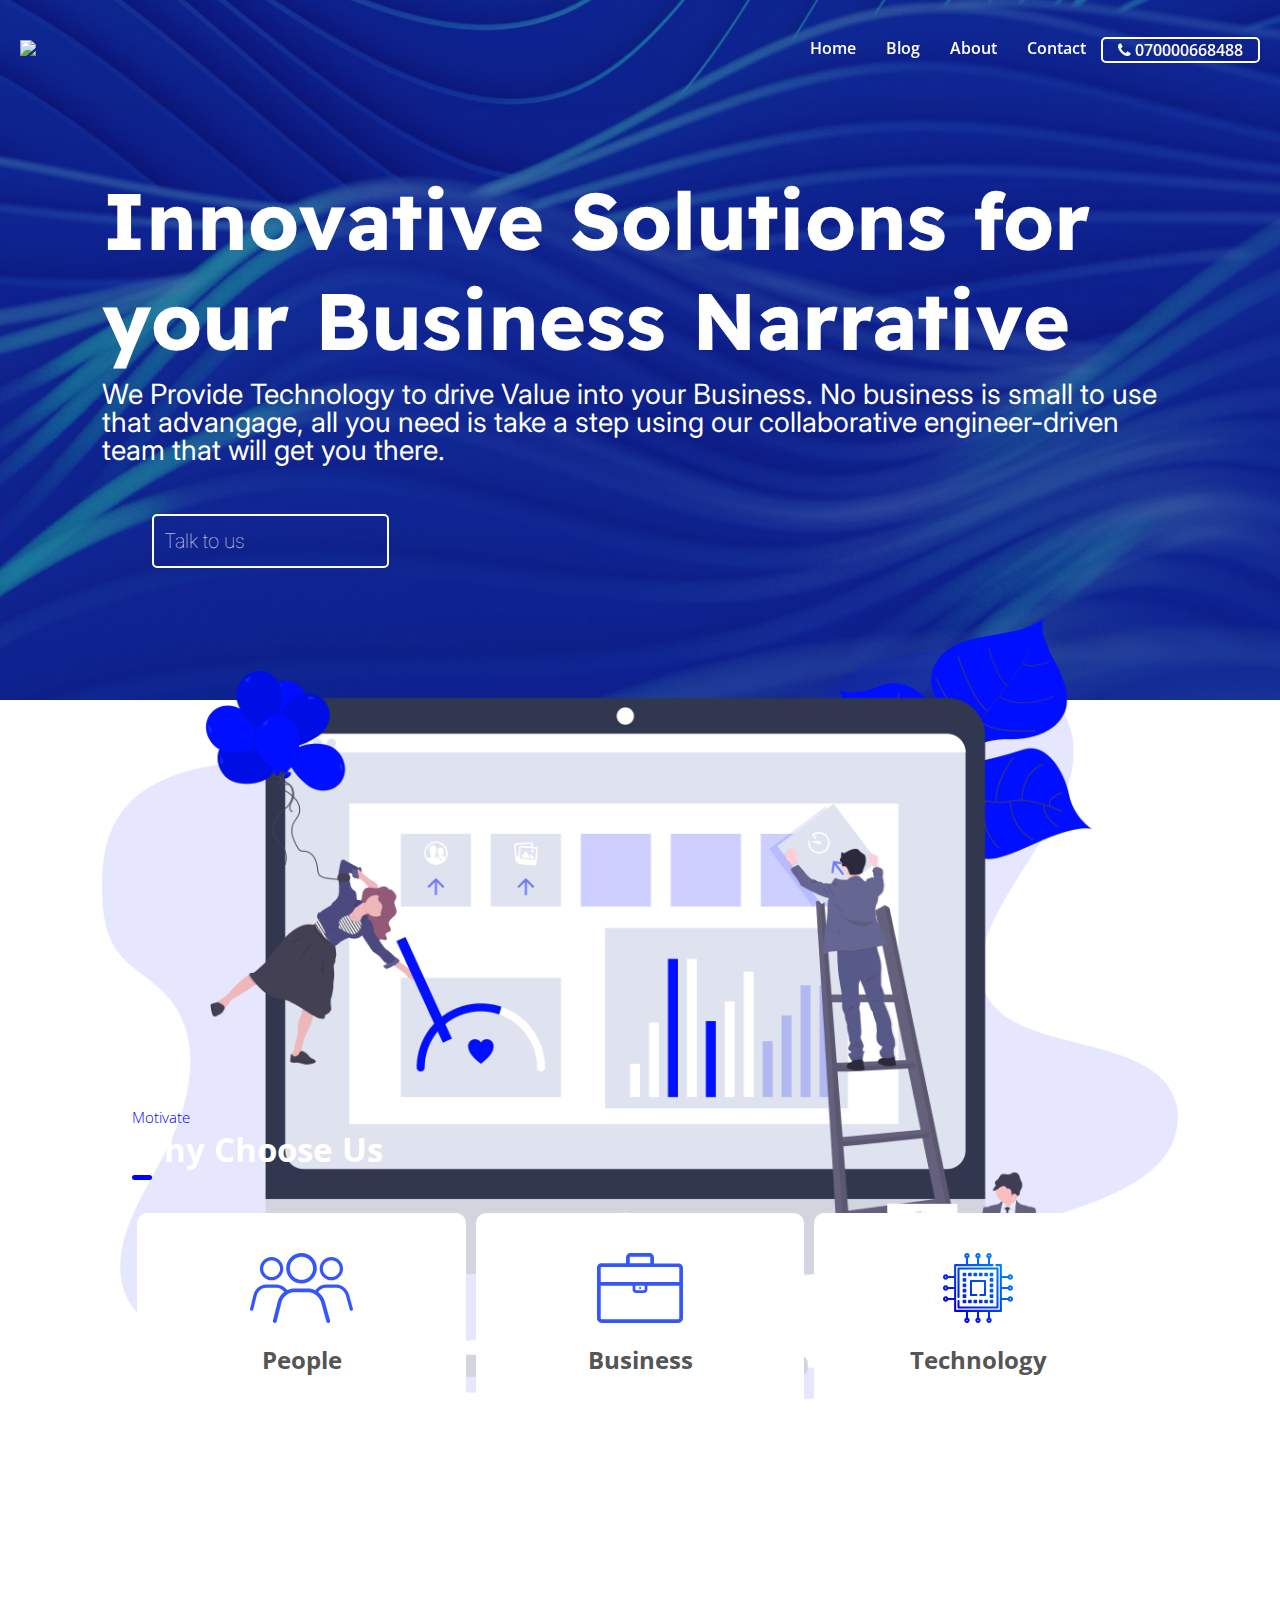
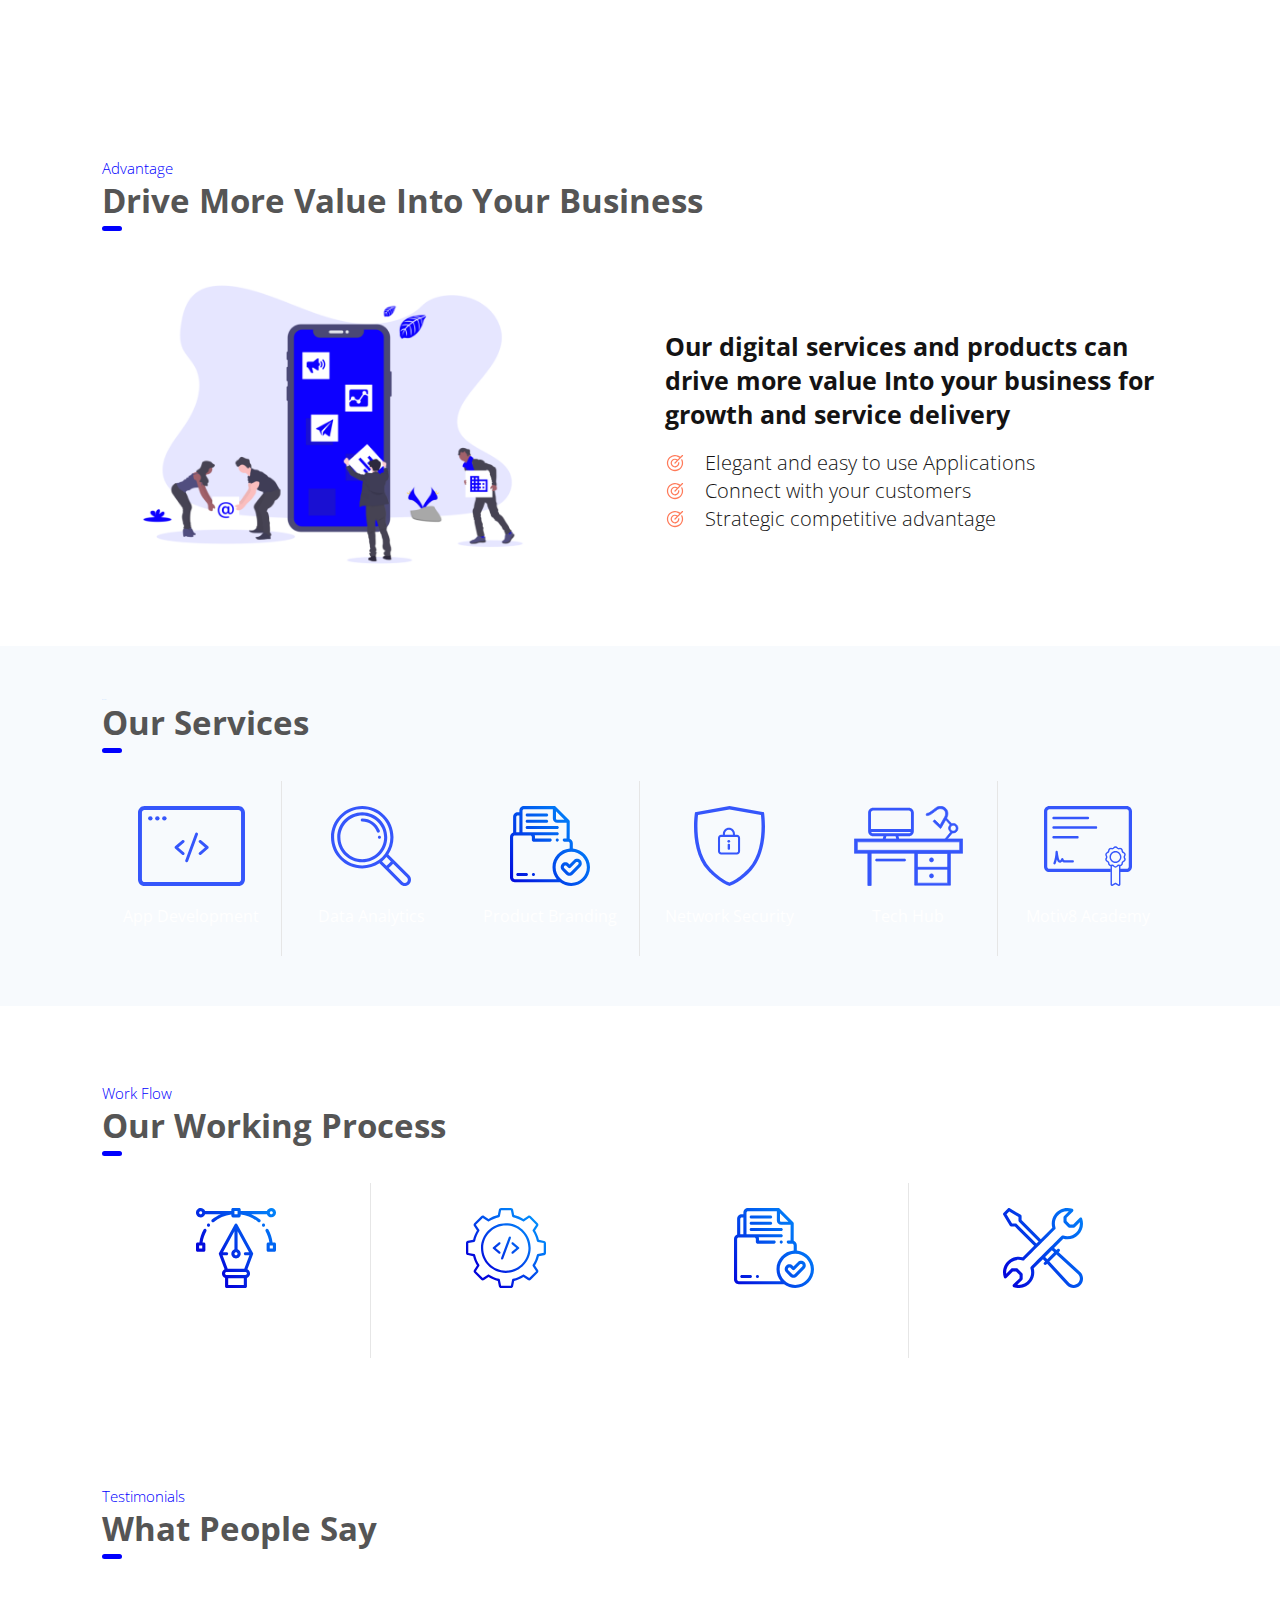
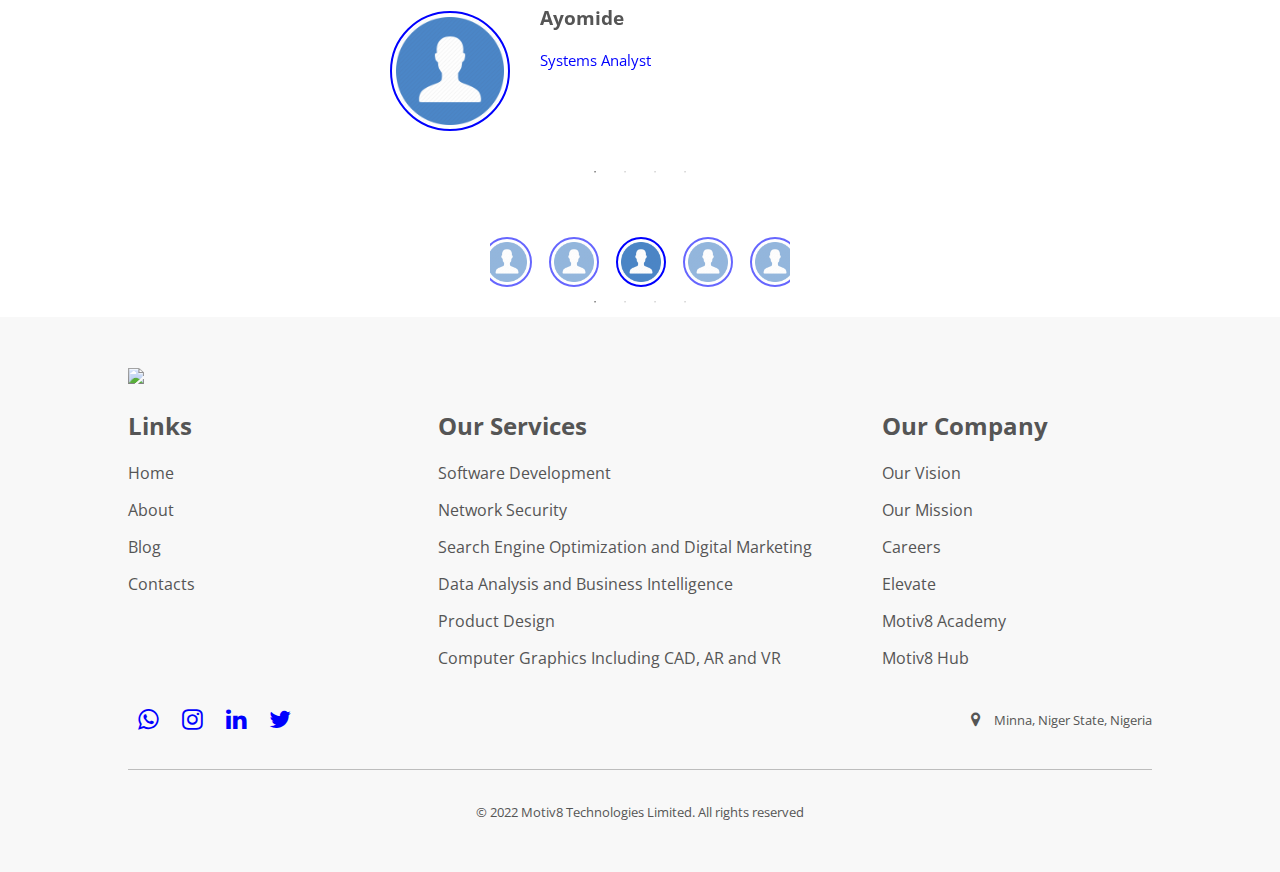
==== commit 98330173: "hub pages" ====
--- a/pages/index.html
+++ b/pages/index.html
@@ -406,7 +406,7 @@
         <section class="footer__section__two">
           <div class="footer__copyright">
             <small>
-              &copy 2021 Motiv8 Technologies Limited. All rights reserved
+              &copy 2022 Motiv8 Technologies Limited. All rights reserved
             </small>
           </div>
         </section>
--- a/assets/css/styles.css
+++ b/assets/css/styles.css
@@ -1,4 +1,6 @@
-@import url('https://fonts.googleapis.com/css?family=Ubuntu');
+@import url('https://fonts.googleapis.com/css?family=Open+Sans');
+@import url('https://fonts.googleapis.com/css?family=Readex+Pro');
+@import url('https://fonts.googleapis.com/css?family=Inter');
 :root {
   --color-primary: #0000fe;
   --color-white: #ffffff;
@@ -12,7 +14,7 @@
 
 * {
   box-sizing: border-box;
-  font-family: Ubuntu;
+  font-family: Open Sans;
 }
 
 html,
@@ -20,6 +22,7 @@
   margin: 0px;
   padding: 0px;
   color: var(--text-color-primary);
+  /* box-sizing: border-box; */
 }
 
 /* header */
@@ -193,6 +196,11 @@
 }
 
 
+.choose-us-head h2{
+  color: white;
+}
+
+
 /* Our Blogs---> */
 .choose-us-head h2::after,
 .our-blog-head h2:after {
--- a/assets/css/button.css
+++ b/assets/css/button.css
@@ -4,15 +4,17 @@
   color: #ffffff;
   font-size: 16px;
   font-weight: 500;
-  background-color: #0000fe;
+  background-color: #112791;
   box-shadow: 2px 2px 15px rgba(0, 0, 254, 0.2);
   font-family: inherit;
   border-radius: 5px;
   border: none;
   outline: none;
   cursor: pointer;
+  font-family: Readex Pro;
 }
 
 .button:hover {
-  background-color: #01018a;
+  font-family: Readex Pro;
+  background-color: blue;
 }
--- a/assets/css/about.css
+++ b/assets/css/about.css
@@ -1,3 +1,24 @@
+
+.about__m8{
+  display: flex;
+  justify-content: space-evenly;
+}
+.headings{
+  font-family: Readex Pro ;
+  font-size: 30px;
+  font-weight: bolder;
+  width: fit-content;
+  margin: 10px auto;
+  color: rgb(20, 19, 19);
+}
+.partners__banner{
+  padding: 10px 200px;
+  align-content: center;
+}
+.banner__icon{
+  width: fit-content;
+}
+
 .about__header {
   height: 460px;
   color: var(--color-white) !important;
@@ -5,6 +26,7 @@
   align-items: center;
   justify-content: center;
 }
+
 
 .header_logo img {
   margin-left: 50px;
@@ -20,35 +42,58 @@
   color: var(--color-white) !important;
 }
 
-.about__header__content > p {
+.about__header__content>p {
   color: var(--color-white) !important;
 }
+
 .about__detail {
   display: flex;
   flex-direction: column;
   align-items: center;
   text-align: center;
 }
+
 .about__team__wrap {
   padding: 60px 20px;
   display: flex;
   align-items: center;
 }
+
 .about__team__text_wrap {
-  flex: 1;
+  /* flex: 1; */
+  width: 50%;
   margin-right: 10%;
+  margin: 50px 50px;
+
+
+}
+
+.about__team__text_wrap h3 {
+  font-family: Readex Pro;
+  font-weight: bold;
+  font-size: 32px;
+  color: black;
+}
+
+.about__team__text_wrap h4 {
+  font-size: 18px;
 }
 
 .about__illus_wrap {
   flex: 1;
 }
+
 .about__illus {
   width: 100%;
 }
+
 .about__team__list {
   display: grid;
-  background-color: #f7fafd;
+  /* background-color: #0441E9; */
   padding: 40px 20px;
+}
+.about__team__list img{
+  border-bottom: 2px solid blue;
 }
 
 .about__join__team__section {
@@ -58,6 +103,7 @@
   justify-content: center;
   height: 400px;
 }
+
 .about__join__our__team__layer {
   position: absolute;
   background: url(../img/team-bg.jpg) no-repeat;
@@ -68,6 +114,7 @@
   top: 0;
   z-index: -1;
 }
+
 .about__join__our__team__layer::after {
   content: " ";
   background-color: rgba(0, 0, 0, 0.7);
@@ -77,6 +124,7 @@
   height: 100%;
   width: 100%;
 }
+
 .about__detail__body {
   background-color: rgba(255, 255, 255, 0.9);
   padding: 50px;
@@ -84,6 +132,7 @@
   box-shadow: 0px -4px 20px rgba(0, 0, 0, 0.15);
   border-radius: 5px;
 }
+
 .team__desc {
   margin-bottom: 30px;
 }
@@ -92,15 +141,19 @@
   .about__join__team__section {
     padding: 20px;
   }
+
   .about__detail__body {
     padding: 20px;
   }
-  .about__detail__body > h2 {
+
+  .about__detail__body>h2 {
     margin: 20px 0px;
   }
+
   .about__team__wrap {
     flex-direction: column-reverse;
   }
+
   .about__team__text_wrap {
     margin-top: 20px;
   }
@@ -111,13 +164,16 @@
     row-gap: 20px;
   }
 }
+
 @media (min-width: 576.1px) {
   .about__header__content {
-    width: 400px;
-  }
+    width: 700px;
+  }
+
   .about__team__wrap {
     flex-direction: row;
   }
+
   .about__team__list {
     grid-template-columns: repeat(4, 1fr);
     column-gap: 20px;
@@ -141,4 +197,428 @@
     column-gap: 30px;
     padding: 60px 80px;
   }
-}
+
+  .contact {
+    /* display: flex;
+    justify-content: center; */
+    padding: 40px 0px;
+  }
+
+  .contact__body {
+    width: 90%;
+    margin: auto;
+  }
+
+  .contact__header {
+    height: 360px;
+    color: var(--color-white) !important;
+    display: flex;
+    flex-direction: column;
+    align-items: center;
+    justify-content: center;
+  }
+
+  .contact__header>p {
+    color: var(--color-white) !important;
+  }
+
+  .header_logo img {
+    margin-left: 50px;
+    width: 150px;
+  }
+
+  .contact__title {
+    background-color: #0441E9;
+    padding: 50px;
+
+  }
+
+  .contact__title h2 {
+    font-family: Readex Pro;
+    font-size: 40px;
+    color: white;
+    margin: 0;
+  }
+
+  .contact__title p {
+    font-family: Readex Pro;
+    font-weight: lighter;
+    font-size: 22px;
+    color: rgba(255, 255, 255, 0.692);
+    margin: 0;
+  }
+
+  .contact__form__wrap {
+    display: flex;
+    flex-direction: row;
+    /* width: 100%; */
+    margin: 50px;
+  }
+  .contact__form__wrap img{
+    width: 50%;
+    height: auto;
+  }
+
+  .contact__form__section {
+    background-image: linear-gradient(to right,
+        rgb(0, 0, 254),
+        rgb(81, 81, 228),
+        rgb(142, 142, 230));
+    padding: 20px;
+  }
+
+  .contact__hero {
+    flex: 1;
+    margin-right: 40px;
+    padding: 30px 0px;
+  }
+
+  .contact__hero>img {
+    border-radius: 20px;
+    width: 100%;
+  }
+
+  .contact__loc__phone__mail__wrap {
+    display: flex;
+    flex-direction: column;
+    justify-content: space-between;
+    margin: 20px 0px;
+    padding: 40px 40px;
+    margin-top: 20px;
+    /* box-sizing: border-box; */
+    text-align: center;
+    /* background-color: #0441E9; */
+    width: 40%;
+  }
+
+  .contact__loc__phone__mail {
+    display: flex;
+    flex-direction: column;
+    justify-content: center;
+    align-items: center;
+  }
+
+  .contact__loc__phone__mail a {
+    font-family: Inter;
+    font-size: 16px;
+    font-weight: bold;
+    padding: 5px;
+  }
+  .contact__loc__phone__mail img{
+    width: 60%;
+  }
+
+  /* .contact__loc__phone__mail phn_num {
+    padding: 5px;
+    font-size: 16px;
+  } */
+
+  .contact__loc__phone__mail a:hover {
+    color: var(--color-primary);
+    text-decoration: underline;
+  }
+
+  .contact__loc__phone__mail__badge {
+    margin-bottom: 25px;
+    width: 50px;
+    height: 50px;
+    border-radius: 25px;
+    display: flex;
+    align-items: center;
+    justify-content: center;
+    background-color: var(--color-primary);
+    color: var(--color-white);
+    font-size: 30px;
+    border: 1px solid var(--color-primary);
+    transition: all 0.2s ease-in;
+  }
+
+  .contact__loc__phone__mail__badge:hover {
+    background-color: transparent;
+    color: var(--color-primary);
+  }
+
+  .contact__loc__phone__mail__wrap> :not(:last-child) {
+    margin-bottom: 30px;
+  }
+
+  /* @media (max-width: 576px) {
+    .contact__form__wrap {
+      flex-direction: column;
+    }
+  } */
+  @media screen and (max-width: 576px) {
+    .contact__header {
+      padding: 50px;
+      text-align: center;
+    }
+
+    .contact__loc__phone__mail {
+      padding: 40px 0px;
+    }
+
+    .contact__loc__phone__mail__wrap> :not(:last-child) {
+      border-bottom: 1px solid var(--color-border);
+    }
+  }
+
+  /* @media (max-width: 992px) {
+    
+  } */
+  @media (min-width: 576.1px) {
+    .contact__form__wrap {
+      flex-direction: row;
+    }
+    .contact__loc__phone__mail__wrap> :not(:last-child) {
+      border-right: 1px solid var(--color-border);
+    }
+
+    .contact__loc__phone__mail__wrap {
+      grid-template-columns: 1fr 1fr 1fr;
+    }
+
+    .contact__form__section {
+      padding: 8%;
+    }
+
+    .contact__form {
+      border-radius: 10px;
+      padding: 40px;
+    }
+  }
+
+  @media screen and (min-width: 577px) {
+    .home__hero__wrap {
+      align-items: center;
+    }
+
+    .home__choose__us__body {
+      display: flex;
+    }
+
+    .home__choose__us__item {
+      padding: 40px;
+      flex: 1;
+    }
+
+    .home__more__value__wrap {
+      padding: 50px 8%;
+    }
+
+    .home__more__value__body {
+      display: flex;
+      align-items: center;
+    }
+
+    .home__more__value__hero {
+      flex: 1;
+      margin-right: 50px;
+    }
+
+    .home__more__value__content {
+      flex: 1;
+    }
+
+    .home__service__body {
+      row-gap: 30px;
+    }
+
+    .home__service__body> :nth-of-type(odd) {
+      border-right: 1px solid var(--color-border);
+    }
+
+    /* .home__section__work__process__body {
+        grid-template-columns: 1fr 1fr;
+        row-gap: 30px;
+      } */
+    .home__section__work__process__body> :nth-of-type(odd) {
+      border-right: 1px solid var(--color-border);
+    }
+
+    .home__people__item {
+      flex-direction: row;
+      text-align: left;
+    }
+
+    .home__people__item__img__wrap {
+      flex-shrink: 0;
+      margin-right: 30px;
+    }
+
+    .pricings {
+      background-color: #F8FAFE;
+      display: inline-flex;
+      padding: 50px 8%;
+      width: fit-content;
+
+    }
+
+    .xs-single-pricing {
+      margin: 20px;
+      width: 350px;
+      background-color: #fff;
+      -webkit-box-shadow: 0 10px 10px 0 rgb(0 0 0 / 8%);
+      box-shadow: 0 10px 10px 0 rgb(0 0 0 / 8%);
+      text-align: center;
+      padding: 40px;
+      border-radius: 5px;
+      border: 1px solid #efefef;
+      position: relative;
+      z-index: 1;
+      margin-bottom: 30px;
+      overflow: hidden;
+      display: block;
+    }
+
+    .xs-single-pricing .pricing-header {
+      margin-bottom: 40px;
+    }
+
+    .xs-single-pricing .pricing-header .xs-content-title {
+      margin-bottom: 25px;
+    }
+
+    .xs-single-pricing .pricing-img-block {
+      margin-bottom: 25px;
+    }
+
+    .pricing-img-block img {
+      height: auto;
+      max-width: 300px;
+      border: none;
+      border-radius: 0;
+      -webkit-box-shadow: none;
+      box-shadow: none;
+
+    }
+
+    .price-table {
+      color: #0c5adb;
+      font-weight: 700;
+      font-size: 2rem;
+      margin-bottom: 0;
+    }
+
+    .pricing-header h3 {
+      font-weight: bold;
+      font-size: 28px;
+    }
+
+    .pricing-header h2 {
+      font-size: 50px;
+    }
+
+    .pricing-body {
+      margin-bottom: 35px;
+    }
+
+    .xs-pricing-group .tab-pane .xs-single-pricing .btn {
+      height: 45px;
+      line-height: 45px;
+      border-radius: 22.5px;
+      padding: 0 39px;
+    }
+
+    .xs-list li {
+      margin-top: 10px;
+    }
+
+    .xs-single-pricing-alt2 {
+      margin: 20px;
+      width: 350px;
+      background-color: #1E45F5;
+      -webkit-box-shadow: 0 10px 10px 0 rgb(0 0 0 / 8%);
+      box-shadow: 0 10px 10px 0 rgb(0 0 0 / 8%);
+      text-align: center;
+      padding: 40px;
+      border-radius: 5px;
+      border: 1px solid #efefef;
+      position: relative;
+      z-index: 1;
+      margin-bottom: 30px;
+      overflow: hidden;
+      display: block;
+    }
+
+    .xs-single-pricing-alt2 h2 {
+      color: #fff;
+      font-weight: 700;
+      font-size: 2rem;
+      margin-bottom: 0;
+    }
+
+    .xs-single-pricing-alt2 h3 {
+      font-weight: bold;
+      font-size: 30px;
+      color: #fff;
+    }
+
+    .pricing-header-two h2 {
+      font-size: 50px;
+    }
+
+    .xs-list-two {
+      padding-top: 30px;
+    }
+
+    .xs-list-two li {
+      margin-top: 10px;
+      color: #fff;
+    }
+
+    .btn btn-primary {
+
+      height: 45px;
+      line-height: 45px;
+      border-radius: 22.5px;
+      padding: 0 39px;
+    }
+
+  }
+
+  /* choose us */
+
+  /* choose us */
+  .home__choose__us__wrap {
+
+    /* background: url(/assets/img/test_bg.png); */
+    padding: 50px 8%;
+    margin: 30px;
+    /* background-color: #1E45F5; */
+  }
+
+  .home__choose__us__item {
+    background-color: white;
+    box-shadow: inset;
+    border-radius: 10px;
+    margin: 5px;
+    display: flex;
+    flex-direction: column;
+    align-items: center;
+    text-align: center;
+  }
+
+  .home__choose__us__item>img {
+    height: 70px;
+  }
+
+
+}
+.intro__brief{
+  display: flex;
+  margin: auto;
+  margin-top: 50px;
+  width: 80%;
+  align-items: center;
+}
+.intro__brief p{
+  /* font-family: Inter; */
+  padding-right: 50px;
+  width: 60%;
+  font-weight: lighter;
+  font-size: 18px;
+  text-align: justify;
+}
+.intro__brief img{
+  width: 40%;
+}--- a/assets/css/header.css
+++ b/assets/css/header.css
@@ -10,9 +10,9 @@
   left: 0;
   width: 100%;
   /* border: 1px solid red; */
-  background: url(../img/bg-02.png);
+  background: url(../img/bg.png);
   background-repeat: no-repeat;
-  height: 650px;
+  height: 700px;
   z-index: -1;
   background-position: bottom;
   background-size: cover;
@@ -43,22 +43,23 @@
   top: 0;
   left: 0;
   width: 100%;
-  background: url(../img/about-us.png);
+  /* background: url(../img/about-us.png); */
   height: 500px;
   z-index: -1;
 }
-
+/* come here */
 .header__bg__layer__about::after {
   content: " ";
-  background-color: rgba(0, 0, 0, 0.7);
-  width: 100%;
-  height: 100%;
+  /* background-color: #102792; */
+  background-image: url(/assets/img/bg.png);
+  width: 100%;
+  height: 20%;
   position: absolute;
   top: 0;
   left: 0;
   z-index: 1;
 }
-.header__bg__layer__blog {
+/* .header__bg__layer__blog {
   position: absolute;
   top: 0;
   left: 0;
@@ -67,11 +68,12 @@
   background-size: cover;
   height: 500px;
   z-index: -1;
-}
+} */
 
 .header__bg__layer__blog::after {
   content: " ";
-  background-color: rgba(0, 0, 0, 0.7);
+  /* background-color: rgba(0, 0, 0, 0.7); */
+  background-image: url(/assets/img/bg.png);
   width: 100%;
   height: 100%;
   position: absolute;
@@ -91,19 +93,37 @@
   position: fixed;
   z-index: 2;
   top: 0;
-  background: #ffffff;
+  background: transparent;
   box-shadow: 0px 1px 5px #33333528;
 }
 
 .header__phone__number__wrap {
-  display: flex;
+  /* display: flex;
   flex: 1;
-  justify-content: flex-end;
+  justify-content: flex-end; */
+  max-height: 45px;
+  color: white;
 }
 .header__phone__number__wrap > :first-child {
-  margin-right: 20px;
+  /* margin-right: 20px; */
+  padding: px 5px;
+}
+.header__phone__number__wrap > a {
+  /* margin-right: 20px; */
+  color: #ffffff;
+}
+.header__phone__number__wrap {
+  border: 2px solid white;
+  padding: 3px 5px;
+  border-radius: 5px;
 }
 .header__nav {
+}
+.header__nav > a {
+  color: white;
+}
+.header__nav > a:active {
+  color: blue;
 }
 .header__active {
   color: var(--color-primary);
@@ -171,7 +191,7 @@
   }
   .header__nav {
     display: flex;
-    flex: 1;
+    /* flex: 1; */
     margin-left: 40px;
   }
   .header__nav div {
--- a/assets/css/home.css
+++ b/assets/css/home.css
@@ -1,6 +1,7 @@
 .home__hero__wrap {
-  display: flex;
-  padding: 50px 8%;
+  /* display: flex; */
+  padding: 70px 8%;
+  height: 100vh;
 }
 .header_logo img {
   margin-left: 50px;
@@ -8,11 +9,40 @@
 }
 .home__hero__text {
   flex: 1;
-}
-.home__hero__text > h1,
+  /* padding: 50px 0px; */
+
+}
+.home__hero__text > h1{
+  color: var(--color-white);
+  font-family: Readex Pro;
+  font-weight: bolder;
+  font-size: 80px !important;
+  margin: 0px;
+}
 .home__hero__text > p {
   color: var(--color-white);
-}
+  font-family: Inter;
+  font-size: 28px;
+  padding-top: 10px;
+  margin: 0;
+}
+.home__hero__text > button {
+  display: flex;
+  align-items: center;
+  margin: 50px;
+  background: none;
+  border: 2px solid white;
+  color: white;
+  padding: 5px 10px;
+  border-radius: 5px;
+  font-size: 20px;
+  font-family: Inter;
+  font-weight: lighter;
+}
+.home__hero__text > button > svg{
+  height: 30px;
+}
+
 
 .home__hero__text > h1 {
   font-size: 48px;
@@ -42,34 +72,25 @@
 
 
 
-/* choose us */
-.home__choose__us__wrap {
-  padding: 50px 8%;
-}
-
-.home__choose__us__item {
-  display: flex;
-  flex-direction: column;
-  align-items: center;
-  text-align: center;
-}
-.home__choose__us__item > img {
-  height: 70px;
-}
-
 /* portfolio */
+.Portfolio-head h2{
+  width: 600px;
+}
 
 .home__portfolio__wrap {
   padding: 50px 8%;
+  background: #eeeef5;
 }
 .home__portfolio__wrap h2{
   font-size: 33px;
 }
 .home__portfolio__body{
+  align-self: center;
+  margin: 0;
   width: 60vw;
   display: grid;
-  grid-template-columns: 1fr 1fr 1fr;
-  column-gap:-20px;
+  grid-template-columns: 1fr 1fr;
+  column-gap:100px;
 }
 
 .home__portfolio__item {
@@ -83,9 +104,37 @@
   padding-bottom: 8px;
 }
 .home__portfolio__item > img {
-  height: 300px;
-}
-
+  max-width: 550px;
+}
+.home__portfolio__item {
+  text-align: left;
+  align-items: flex-start;
+  max-width: 550px;
+  margin: 10px;
+  margin-bottom: 40px;
+}
+
+.home__portfolio__item > p {
+  font-weight: lighter;
+  font-size: 14px;
+  margin: 5px 0px;
+  
+}
+.home__portfolio__item > h3 {
+  font-weight: bolder;
+  font-size: 23px;
+  margin: 5px 0px;
+  color: #0000fe;
+}
+.home__portfolio__item  h3 :hover {
+  color: green;
+}
+.home__portfolio__item > h4 {
+  font-weight: lighter;
+  font-size: 18px;
+  margin: 0px;
+  color: rgb(90, 89, 89);
+}
 
 
 
@@ -104,7 +153,7 @@
 }
 
 .home__more__value__hero > img {
-  width: 100%;
+  width: 90%;
 }
 .home__more__value__content__item {
   display: flex;
@@ -115,15 +164,96 @@
   margin-right: 20px;
 }
 .home__more__value__content{
-
   font-size: 20px;
 }
 
 .home__more__value__content__item > p {
+  margin: 0px 0px;
+  font-size: 20px;
+  font-weight: lighter;
+  color: rgb(20, 19, 19);
+
+}
+.home__more__value__content > h4 {
   margin: 8px 0px;
-  font-size: 18px;
-}
-.home__section {
+  font-weight: bolder;
+  /* font-family: Readex Pro; */
+  color: rgb(20, 19, 19);
+  font-size: 25px;
+  padding-bottom: 10px;
+}
+.home__section__work__process {
+  background: url(/assets/img/work_process.png);
+  height: 80vh;
+}
+.home__section__work__process img{
+  height: 80%;
+}
+.home__section__work__process button{
+  display: flex;
+  align-items: center;
+  margin: 20px -25px;
+  background: white;
+  border: 2px solid white;
+  color: #112591;
+  padding: 8px 20px;
+  border-radius: 5px;
+  font-size: 20px;
+  font-family: Inter;
+  font-weight: lighter;
+}
+.home__section__work__process button:hover{
+  background-color: #112591;
+  color: white;
+  transition: 0.4s;
+  border: none;
+}
+.home__section__work__process  button  svg{
+  height: 30px;
+}
+.home__section__work__process button:hover svg{
+  fill: white;
+  color: white;
+}
+.work__process__heading h2 svg{
+  vertical-align: middle;
+}
+.work__process__heading h2{
+  font-family: Readex Pro;
+  font-size: 50px;
+  font-weight: bolder;
+  width: fit-content;
+  margin: auto;
+  color: white;
+  padding-top: 40px;
+}
+.work__process__content{
+  padding: 20px 8%;
+  padding-bottom: 50px;
+  margin: 50px 10%;
+  display: flex;
+  gap: 150px;
+  /* justify-content: space-between; */
+  align-items: center;
+}
+.work__process__content > ul{
+  font-weight: lighter;
+  font-size: 27px;
+  color: white;
+}
+.work__process__content li{
+  font-family: Readex Pro;
+  color: white;
+}
+.work__process__content > h2{
+  font-weight: bolder;
+  font-size: 40px;
+  color: white;
+}
+.work__process__content img{
+  width: 35%;
+}
+.home__section{
   padding: 50px 8%;
 }
 .home__service {
@@ -146,7 +276,7 @@
 
 .home__service__body {
   display: grid;
-  grid-template-columns: 30% 30% 30%;
+  grid-template-columns: 1fr 1fr 1fr 1fr 1fr 1fr;
 }
 .home__service__body > :not(:last-child) {
   border-bottom: 1px solid var(--text-color-dark-tintS);
@@ -174,6 +304,13 @@
 .home__section__work__process__item > img {
   height: 80px;
 }
+.home__section__work__process__item:hover {
+  transform: scale(1.1);
+  /* background-color: #0000fe; */
+  transition-duration: .6s;
+}
+
+
 .home__people__item {
   display: flex;
   align-items: center;
@@ -251,6 +388,8 @@
   .home__more__value__wrap {
     padding: 30px;
   }
+
+
   .home__service__body {
     grid-template-columns: 1fr;
   }
@@ -281,6 +420,7 @@
   }
   .home__more__value__body {
     display: flex;
+    align-items: center;
   }
   .home__more__value__hero {
     flex: 1;
@@ -295,10 +435,10 @@
   .home__service__body > :nth-of-type(odd) {
     border-right: 1px solid var(--color-border);
   }
-  .home__section__work__process__body {
+  /* .home__section__work__process__body {
     grid-template-columns: 1fr 1fr;
     row-gap: 30px;
-  }
+  } */
   .home__section__work__process__body > :nth-of-type(odd) {
     border-right: 1px solid var(--color-border);
   }
@@ -310,4 +450,327 @@
     flex-shrink: 0;
     margin-right: 30px;
   }
-}
+
+  .pricings {
+    background-color: #F8FAFE;
+    display: inline-flex;
+    padding: 50px 8%;
+    width: fit-content;
+
+  }
+
+  .xs-single-pricing {
+    margin: 20px;
+    width: 350px;
+    background-color: #fff;
+    -webkit-box-shadow: 0 10px 10px 0 rgb(0 0 0 / 8%);
+    box-shadow: 0 10px 10px 0 rgb(0 0 0 / 8%);
+    text-align: center;
+    padding: 40px;
+    border-radius: 5px;
+    border: 1px solid #efefef;
+    position: relative;
+    z-index: 1;
+    margin-bottom: 30px;
+    overflow: hidden;
+    display: block;
+}
+.xs-single-pricing .pricing-header {
+  margin-bottom: 40px;
+}
+.xs-single-pricing .pricing-header .xs-content-title {
+  margin-bottom: 25px;
+}
+.xs-single-pricing .pricing-img-block {
+  margin-bottom: 25px;
+}
+.pricing-img-block img{
+    height: auto;
+    max-width: 300px;
+    border: none;
+    border-radius: 0;
+    -webkit-box-shadow: none;
+    box-shadow: none;
+
+}
+.price-table {
+  color: #0c5adb;
+  font-weight: 700;
+  font-size: 2rem;
+  margin-bottom: 0;
+}
+.pricing-header h3{
+  font-weight: bold;
+  font-size: 28px;
+}
+.pricing-header h2{
+  font-size: 50px;
+}
+.pricing-body {
+  margin-bottom: 35px;
+}
+.xs-pricing-group .tab-pane .xs-single-pricing .btn {
+  height: 45px;
+  line-height: 45px;
+  border-radius: 22.5px;
+  padding: 0 39px;
+}
+
+.xs-list li{
+  margin-top: 10px;
+}
+.xs-single-pricing-alt2 {
+  margin: 20px;
+  width: 350px;
+  background-color: #1E45F5;
+  -webkit-box-shadow: 0 10px 10px 0 rgb(0 0 0 / 8%);
+  box-shadow: 0 10px 10px 0 rgb(0 0 0 / 8%);
+  text-align: center;
+  padding: 40px;
+  border-radius: 5px;
+  border: 1px solid #efefef;
+  position: relative;
+  z-index: 1;
+  margin-bottom: 30px;
+  overflow: hidden;
+  display: block;
+}
+.xs-single-pricing-alt2 h2{
+  color: #fff;
+  font-weight: 700;
+  font-size: 2rem;
+  margin-bottom: 0;
+}
+.xs-single-pricing-alt2 h3{
+  font-weight: bold;
+  font-size: 30px;
+  color: #fff;
+}
+.pricing-header-two h2{
+  font-size: 50px;
+}
+.xs-list-two{
+  padding-top: 30px;
+}
+.xs-list-two li{
+  margin-top: 10px;
+  color: #fff;
+}
+.btn btn-primary{
+
+    height: 45px;
+    line-height: 45px;
+    border-radius: 22.5px;
+    padding: 0 39px;}
+
+}
+
+
+/* ~~~~~~~~~~~~~~~~~ STYLE 4 SERICE SECTION ~~~~~~~~~~~~ */
+.container-4-service-grids{
+  display: grid;
+  grid-template-columns: 1fr 1fr 1fr;
+  gap: 50px;
+  margin: 0px 10px;
+  padding: 50px 8%;
+}
+
+.container-4-service-grids > div {
+  /* border: 4px solid #efefef; */
+  padding: 30px;
+}
+.service > h1{
+  color: rgb(233, 230, 230);
+}
+.services__heading h2{
+  font-family: Readex Pro;
+  font-size: 50px;
+  font-weight: bolder;
+  width: fit-content;
+  margin: auto;
+  padding: 50px 0;
+  color: rgb(20, 19, 19);
+}
+
+
+@keyframes raise-bg{
+  0% {background-color: blue; left: 0px; top: 0px;}
+  25% {background-color: blue; left: 20px; top: 0px;}
+  50% {background-color: blue; left: 0px; top: 0px;}
+  75% {background-color: blue; left: 0px; top: 0px;}
+  100% {background-color: blue; left: 0px; top: 0px;}
+}
+.service{
+  height: 330px;
+  position: relative;
+  border: 1px solid #EFEFEF;
+  background: url(/assets/img/drug.png);
+  /* box-shadow: 3px 3px #0000fe; */
+}
+.service h1{
+  font-family: Readex Pro;
+  font-weight: bolder;
+  font-size: 28px;
+}
+.reverse_colors {
+
+  padding: 0px 20px;
+  /* padding-top: 50px; */
+  position: absolute;
+  bottom: 0;
+  left: 0;
+  right: 0;
+  background-color: #1839CF;
+  overflow: hidden;
+  width: 100%;
+  height: 0;
+  transition: .5s ease;
+}
+
+
+.reverse_content > h1, p {
+  color: white;
+}
+.reverse_colors > h1 {
+  color: white;
+}
+.service:hover .reverse_colors{
+  height: 100%;
+}
+
+/* portfolio card */
+.home__portfolio__body{
+  padding: 50px 0;
+  display: grid;
+  grid-template-columns: 30% 30% 30% 30%;
+  gap: 50px
+
+}
+.portfolio__card{
+  /* margin: 10px; */
+  width: 100%;
+  position: relative;
+  /* border: 1px solid black; */
+}
+.portfolio__card h4{
+  font-family: Readex Pro;
+  font-weight: bold;
+  font-size: 28px;
+  padding-top: 20px;
+  padding: 0 10px;
+  color: #efefef;
+}
+.portfolio__card p{
+  font-family: Inter;
+  padding: 0 10px;
+  color: #efefef !important;
+  font-size: 10px;
+
+}
+.portfolio__card:hover{
+  transform: scale(1.1);
+  transition: .3s;
+}
+
+.portfolio__card img{
+  width: 100%
+}
+.portfolio__card__label{
+  padding: 10px 10px;
+  position: absolute;
+  bottom: 0;
+  height: 30%;
+  background-color: rgba(0, 0, 0, 0.851);
+}
+.portfolio__card__label h4{
+  margin: 0;
+}
+.container-service-grids{
+  display: grid;
+  grid-template-columns: 1fr 1fr 1fr;
+  gap: 55px;
+  margin: 0px 10px;
+  padding: 50px 10%;
+}
+
+.services{
+  /* border: 1px solid black; */
+  align-content: center;
+  width: 70%;
+  text-align: center;
+}
+.services:hover{
+  transform: scale(1.015);
+  transition: .4s;
+}
+.services h1{
+  font-family: Readex Pro;
+  margin: 10px 0;
+  padding: 0;
+  color: black;
+  font-size: 20px;
+}
+.services h5{
+  font-family: Readex Pro;
+  font-weight: 50;
+  margin: 0;
+}
+.services img{
+  width: 40%;
+  height: 100px;
+}
+.find__more__button button{
+  background-color: #0182F9;
+  border: none;
+  font-family: Readex Pro;
+  margin-left: 30%;
+  padding: 8px 20px;
+  margin-top: 20px;
+  color: white;
+  border-radius: 25px;
+  vertical-align: middle;
+  display: flex;
+}
+.find__more__button svg{
+  vertical-align: middle;
+  padding: 0 3px;
+}
+.find__more__button :hover{
+  background-color: blue;
+}
+
+/* brands */
+.brands__banner{
+  padding: 50px;
+}
+.grid__brands{
+  height: 150px;
+  display: flex;
+  justify-content: space-evenly;
+}
+.grid__brands img{
+  max-height: 150px;
+}
+
+
+.contact{
+  position: fixed;
+  bottom: 10px;
+  right: 40px;
+  width: fit-content;
+  height: fit-content;
+}
+.contact button{
+  background: #112791;
+  border: none;
+  margin: 0;
+  border: 2px solid white;
+  border-radius: 50%;
+}
+.contact button:hover{
+  cursor: pointer;
+  background: blue;
+}
+.contact button svg{
+  padding: 5px;
+}